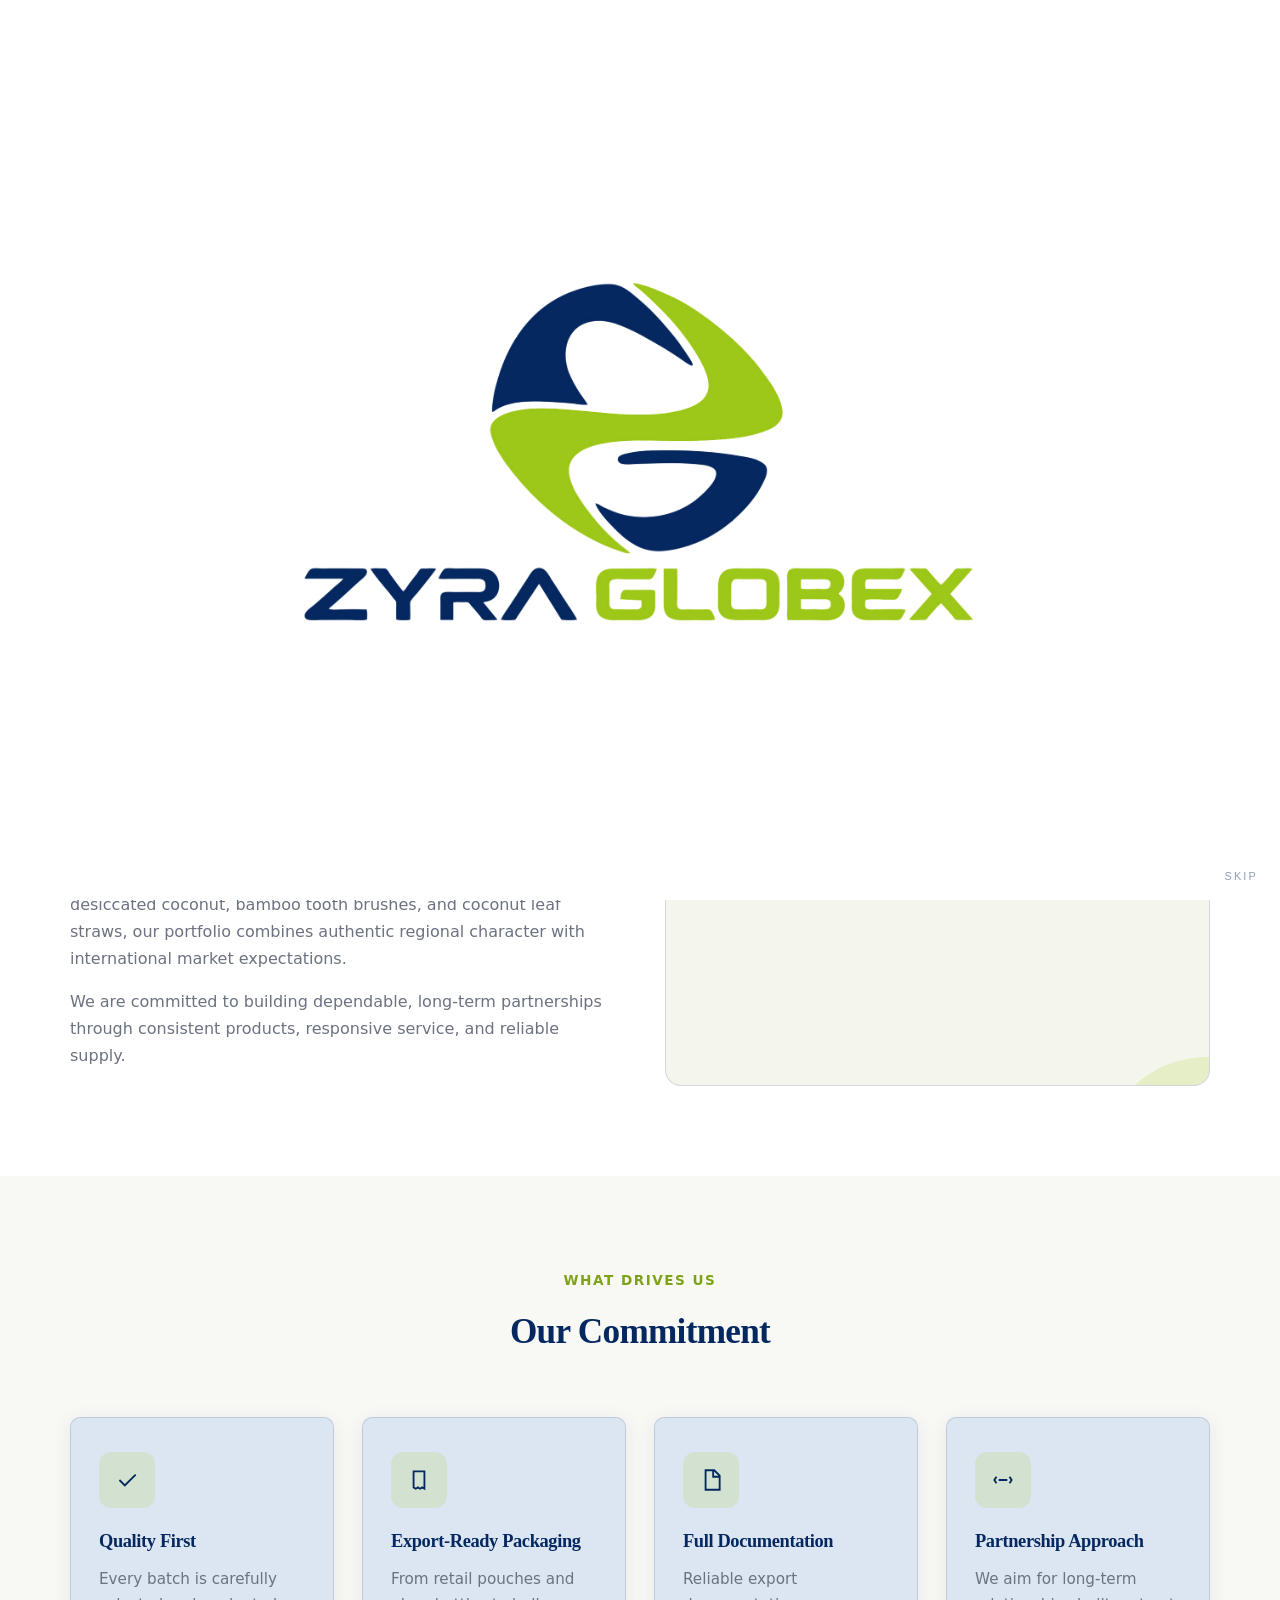
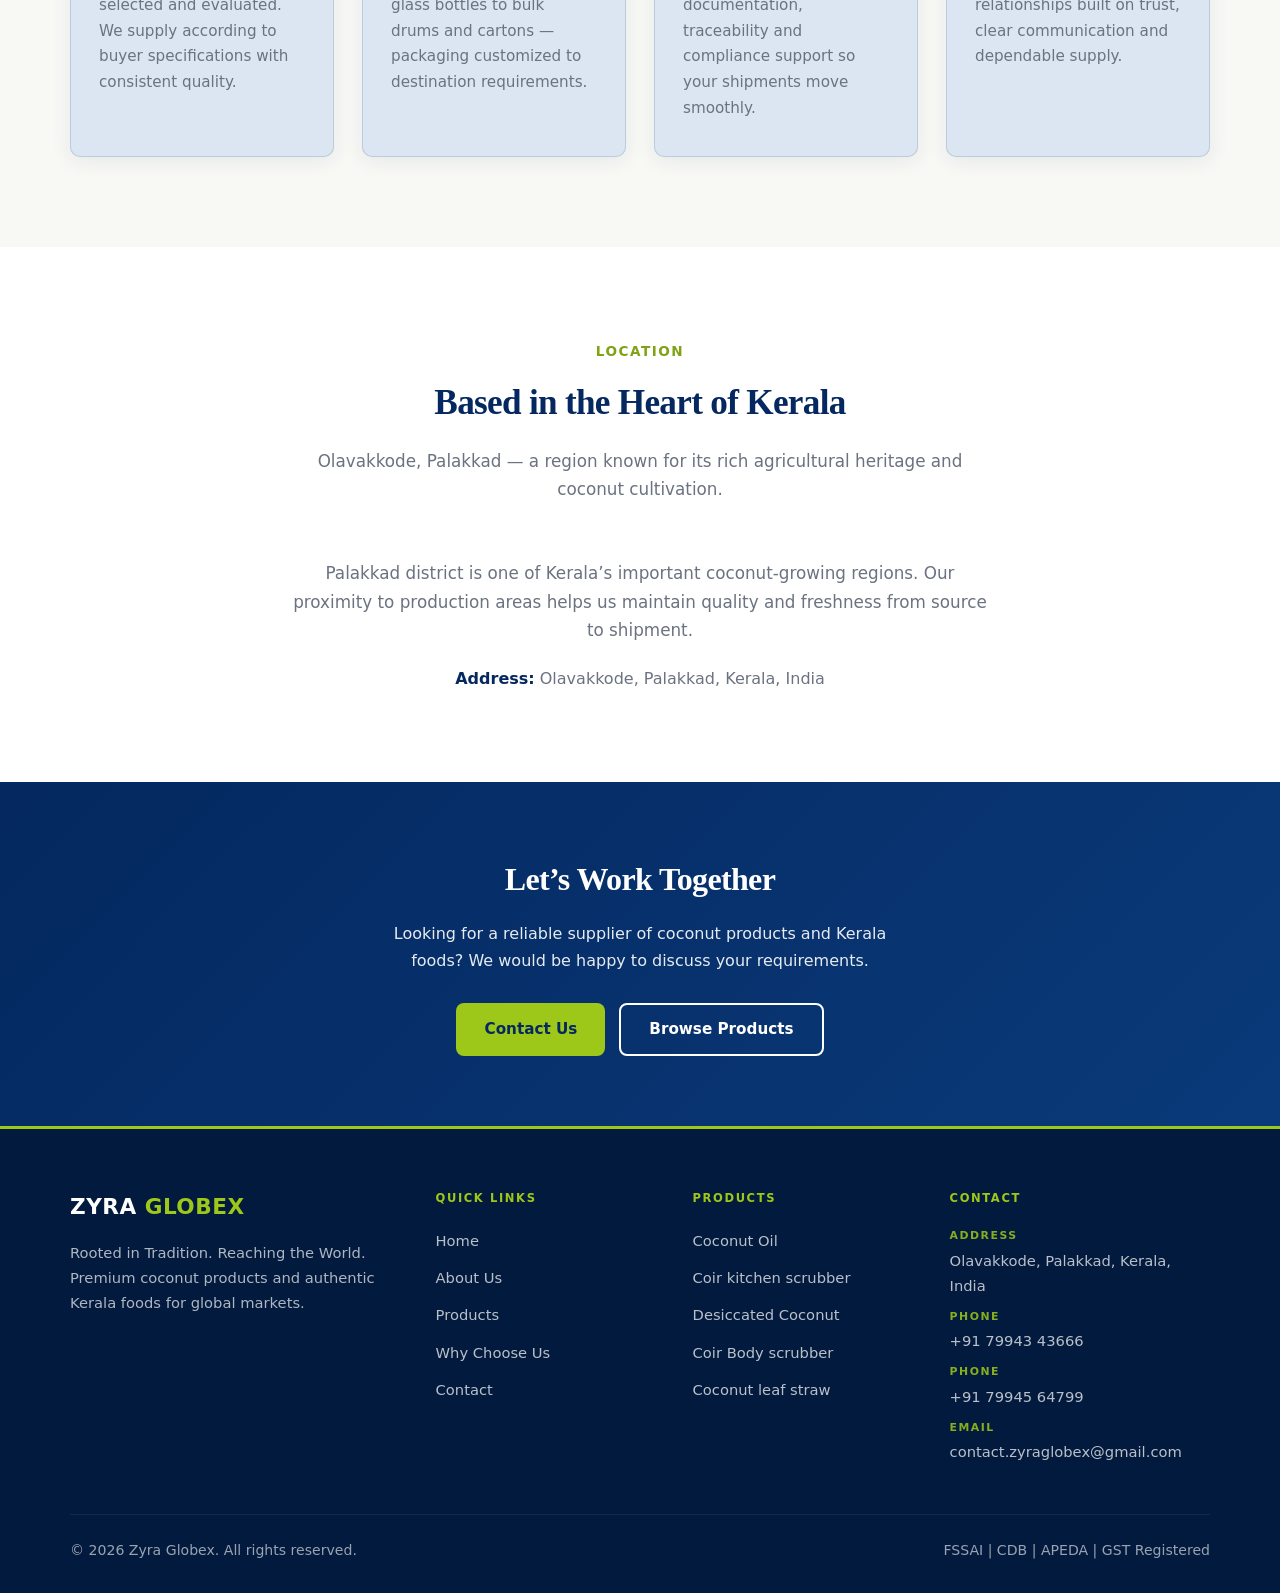
==== about.html @ ba34a72e "Use the logo in Our Story" ====
<!DOCTYPE html>
<html lang="en">
<head>
  <meta charset="UTF-8">
  <meta name="viewport" content="width=device-width, initial-scale=1.0">
  <meta name="description" content="About Zyra Globex - Connecting carefully selected food products from Kerala with discerning buyers worldwide. Based in Palakkad, registered with Coconut Development Board.">
  <title>About Us | Zyra Globex</title>
  <link rel="stylesheet" href="css/style.css">
  <link rel="icon" href="images/logo.png" type="image/png">
<script src="js/open-guard.js"></script>
</head>
<body>
  <div class="opening" id="opening" role="dialog" aria-label="Zyra Globex">
    <div class="opening-bar top"></div>
    <div class="opening-bar bottom"></div>
    <div class="opening-stage">
      <img src="images/logo-full.png" alt="Zyra Globex" class="opening-logo">
    </div>
    <button type="button" class="opening-skip" id="opening-skip">Skip</button>
  </div>


  <header class="header">
    <div class="container header-inner">
      <a href="index.html" class="logo">
        <img src="images/logo.png" alt="Zyra Globex Logo">
      </a>
      <button class="menu-toggle" aria-label="Toggle menu">
        <span></span><span></span><span></span>
      </button>
      <nav class="nav">
        <a href="index.html">Home</a>
        <a href="about.html" class="active">About Us</a>
        <a href="products.html">Products</a>
        <a href="why-us.html">Why Choose Us</a>
        <a href="contact.html">Contact</a>
      </nav>
    </div>
  </header>

  <section class="page-hero">
    <div class="container">
      <h1>About Zyra Globex</h1>
      <p>Rooted in Tradition. Reaching the World.</p>
    </div>
  </section>

  <section class="section">
    <div class="container">
      <div class="about-grid">
        <div class="about-text">
          <h2>Our Story</h2>
          <p>Zyra Globex was established with a clear vision: to connect carefully selected food products from Kerala with discerning buyers and markets worldwide.</p>
          <p>We focus on coconut-based products, traditional sweeteners, tropical ingredients, and authentic regional foods — selected for their quality, consistency, and market suitability.</p>
          <p>Our products are sourced through a trusted network of established production partners and undergo careful selection and quality evaluation before shipment. We place strong emphasis on product specifications, hygienic handling, appropriate packaging, traceability, and reliable export documentation.</p>
          <p>From coconut oil and coir kitchen scrubbers to coir body scrubbers, desiccated coconut, bamboo tooth brushes, and coconut leaf straws, our portfolio combines authentic regional character with international market expectations.</p>
          <p>We are committed to building dependable, long-term partnerships through consistent products, responsive service, and reliable supply.</p>
        </div>
        <div class="about-image">
          <img src="images/logo.png" alt="Zyra Globex">
        </div>
      </div>
    </div>
  </section>

  <section class="section section-alt">
    <div class="container">
      <div class="section-header">
        <span class="eyebrow">What Drives Us</span>
        <h2>Our Commitment</h2>
      </div>
      <div class="features-grid">
        <div class="feature-card">
          <div class="feature-icon mark check"></div>
          <h3>Quality First</h3>
          <p>Every batch is carefully selected and evaluated. We supply according to buyer specifications with consistent quality.</p>
        </div>
        <div class="feature-card">
          <div class="feature-icon mark scroll"></div>
          <h3>Export-Ready Packaging</h3>
          <p>From retail pouches and glass bottles to bulk drums and cartons — packaging customized to destination requirements.</p>
        </div>
        <div class="feature-card">
          <div class="feature-icon mark doc"></div>
          <h3>Full Documentation</h3>
          <p>Reliable export documentation, traceability and compliance support so your shipments move smoothly.</p>
        </div>
        <div class="feature-card">
          <div class="feature-icon mark hands"></div>
          <h3>Partnership Approach</h3>
          <p>We aim for long-term relationships built on trust, clear communication and dependable supply.</p>
        </div>
      </div>
    </div>
  </section>

  <section class="section">
    <div class="container">
      <div class="section-header">
        <span class="eyebrow">Location</span>
        <h2>Based in the Heart of Kerala</h2>
        <p>Olavakkode, Palakkad — a region known for its rich agricultural heritage and coconut cultivation.</p>
      </div>
      <div style="max-width: 700px; margin: 0 auto; text-align: center; color: var(--gray);">
        <p style="font-size: 1.05rem; margin-bottom: 20px;">Palakkad district is one of Kerala’s important coconut-growing regions. Our proximity to production areas helps us maintain quality and freshness from source to shipment.</p>
        <p><strong style="color: var(--navy);">Address:</strong> Olavakkode, Palakkad, Kerala, India</p>
      </div>
    </div>
  </section>

  <section class="cta-banner">
    <div class="container">
      <h2>Let’s Work Together</h2>
      <p>Looking for a reliable supplier of coconut products and Kerala foods? We would be happy to discuss your requirements.</p>
      <div class="cta-buttons">
        <a href="contact.html" class="btn btn-green">Contact Us</a>
        <a href="products.html" class="btn btn-outline" style="border-color: white; color: white;">Browse Products</a>
      </div>
    </div>
  </section>

  <footer class="footer">
    <div class="container">
      <div class="footer-grid">
        <div class="footer-brand">
          <a href="index.html" class="logo-text">ZYRA <span>GLOBEX</span></a>
          <p>Rooted in Tradition. Reaching the World.<br>Premium coconut products and authentic Kerala foods for global markets.</p>
        </div>
        <div>
          <h4>Quick Links</h4>
          <ul>
            <li><a href="index.html">Home</a></li>
            <li><a href="about.html">About Us</a></li>
            <li><a href="products.html">Products</a></li>
            <li><a href="why-us.html">Why Choose Us</a></li>
            <li><a href="contact.html">Contact</a></li>
          </ul>
        </div>
        <div>
          <h4>Products</h4>
          <ul>
            <li><a href="products.html#coconut-oil">Coconut Oil</a></li>
            <li><a href="products.html#coir-kitchen-scrubber">Coir kitchen scrubber</a></li>
            <li><a href="products.html#desiccated-coconut">Desiccated Coconut</a></li>
            <li><a href="products.html#coir-body-scrubber">Coir Body scrubber</a></li>
            <li><a href="products.html#coconut-leaf-straw">Coconut leaf straw</a></li>
          </ul>
        </div>
        <div class="footer-contact">
          <h4>Contact</h4>
          <p><span class="foot-label">Address</span>Olavakkode, Palakkad, Kerala, India</p>
          <p><span class="foot-label">Phone</span><a href="tel:+917994343666">+91 79943 43666</a></p>
          <p><span class="foot-label">Phone</span><a href="tel:+917994564799">+91 79945 64799</a></p>
          <p><span class="foot-label">Email</span><a href="mailto:contact.zyraglobex@gmail.com">contact.zyraglobex@gmail.com</a></p>
        </div>
      </div>
      <div class="footer-bottom">
        <span>© 2026 Zyra Globex. All rights reserved.</span>
        <span>FSSAI | CDB | APEDA | GST Registered</span>
      </div>
    </div>
  </footer>

  <script src="js/main.js"></script>
</body>
</html>
---- css/style.css ----
/* ============================================
   ZYRA GLOBEX - Main Stylesheet (Animated Premium Version)
   Colors: Navy #04285f | Green #9ec819
   ============================================ */

:root {
  --navy: #04285f;
  --navy-dark: #021a3d;
  --navy-light: #0a3a7a;
  --green: #9ec819;
  --green-dark: #7fa314;
  --green-light: #b8e03a;
  --white: #ffffff;
  --off-white: #f8f9f5;
  --light-gray: #f0f2f0;
  --gray: #6b7280;
  --dark-gray: #374151;
  --text: #1f2937;
  --shadow: 0 4px 20px rgba(4, 40, 95, 0.08);
  --shadow-hover: 0 8px 30px rgba(4, 40, 95, 0.15);
  --radius: 10px;
  --transition: all 0.3s ease;
}

* {
  margin: 0;
  padding: 0;
  box-sizing: border-box;
}

html {
  scroll-behavior: smooth;
}

body {
  font-family: 'Segoe UI', system-ui, -apple-system, BlinkMacSystemFont, 'Roboto', sans-serif;
  color: var(--text);
  line-height: 1.7;
  background: var(--white);
  font-size: 16px;
  overflow-x: hidden;
}

img {
  max-width: 100%;
  height: auto;
  display: block;
}

a {
  text-decoration: none;
  color: inherit;
  transition: var(--transition);
}

ul {
  list-style: none;
}

.container {
  width: 100%;
  max-width: 1180px;
  margin: 0 auto;
  padding: 0 20px;
}

/* ========== ANIMATIONS ========== */
@keyframes fadeInUp {
  from {
    opacity: 0;
    transform: translateY(40px);
  }
  to {
    opacity: 1;
    transform: translateY(0);
  }
}

@keyframes fadeIn {
  from { opacity: 0; }
  to { opacity: 1; }
}

@keyframes slideInLeft {
  from {
    opacity: 0;
    transform: translateX(-40px);
  }
  to {
    opacity: 1;
    transform: translateX(0);
  }
}

@keyframes pulse-glow {
  0%, 100% {
    box-shadow: 0 0 0 0 rgba(158, 200, 25, 0.4);
  }
  50% {
    box-shadow: 0 0 0 12px rgba(158, 200, 25, 0);
  }
}

@keyframes float {
  0%, 100% { transform: translateY(0); }
  50% { transform: translateY(-8px); }
}

@keyframes scrollBounce {
  0%, 100% { transform: translateY(0); opacity: 1; }
  50% { transform: translateY(8px); opacity: 0.6; }
}

.animate-fade-up {
  opacity: 0;
  animation: fadeInUp 0.9s ease forwards;
}

.animate-fade-up.delay-1 { animation-delay: 0.15s; }
.animate-fade-up.delay-2 { animation-delay: 0.3s; }
.animate-fade-up.delay-3 { animation-delay: 0.45s; }
.animate-fade-up.delay-4 { animation-delay: 0.6s; }
.animate-fade-up.delay-5 { animation-delay: 0.75s; }

/* ========== HEADER ========== */
.header {
  background: rgba(255, 255, 255, 0.97);
  backdrop-filter: blur(12px);
  box-shadow: 0 2px 20px rgba(4, 40, 95, 0.08);
  position: sticky;
  top: 0;
  z-index: 1000;
  transition: var(--transition);
}

.header-inner {
  display: flex;
  align-items: center;
  justify-content: space-between;
  padding: 12px 0;
  gap: 20px;
}

.logo {
  display: flex;
  align-items: center;
  gap: 10px;
}

.logo img {
  height: 52px;
  width: auto;
}

.logo-text {
  font-size: 1.35rem;
  font-weight: 700;
  color: var(--navy);
  letter-spacing: 0.5px;
}

.logo-text span {
  color: var(--green);
}

.nav {
  display: flex;
  align-items: center;
  gap: 6px;
}

.nav a {
  padding: 8px 16px;
  font-weight: 500;
  font-size: 0.95rem;
  color: var(--navy);
  border-radius: 6px;
  position: relative;
}

.nav a:hover,
.nav a.active {
  color: var(--green-dark);
  background: rgba(158, 200, 25, 0.12);
}

.nav a.active::after {
  content: '';
  position: absolute;
  bottom: 4px;
  left: 16px;
  right: 16px;
  height: 2px;
  background: var(--green);
  border-radius: 2px;
}

.btn {
  display: inline-flex;
  align-items: center;
  justify-content: center;
  gap: 8px;
  padding: 12px 28px;
  font-weight: 600;
  font-size: 0.95rem;
  border-radius: 8px;
  border: none;
  cursor: pointer;
  transition: var(--transition);
}

.btn-primary {
  background: var(--navy);
  color: var(--white);
}

.btn-primary:hover {
  background: var(--navy-dark);
  transform: translateY(-2px);
  box-shadow: var(--shadow-hover);
}

.btn-green {
  background: var(--green);
  color: var(--navy);
}

.btn-green:hover {
  background: var(--green-dark);
  color: var(--white);
  transform: translateY(-2px);
}

.btn-outline {
  background: transparent;
  border: 2px solid var(--navy);
  color: var(--navy);
}

.btn-outline:hover {
  background: var(--navy);
  color: var(--white);
}

.btn-whatsapp {
  background: #25D366;
  color: white;
}

.btn-whatsapp:hover {
  background: #1da851;
  transform: translateY(-2px);
}

.menu-toggle {
  display: none;
  flex-direction: column;
  gap: 5px;
  background: none;
  border: none;
  cursor: pointer;
  padding: 8px;
}

.menu-toggle span {
  display: block;
  width: 24px;
  height: 2.5px;
  background: var(--navy);
  border-radius: 2px;
  transition: var(--transition);
}

/* ========== PREMIUM HERO ========== */
.hero {
  position: relative;
  min-height: 92vh;
  display: flex;
  align-items: center;
  background: linear-gradient(145deg, #021a3d 0%, #04285f 40%, #0a3a7a 100%);
  color: var(--white);
  overflow: hidden;
}

/* Decorative background elements */
.hero::before {
  content: '';
  position: absolute;
  top: -20%;
  right: -10%;
  width: 700px;
  height: 700px;
  background: radial-gradient(circle, rgba(158, 200, 25, 0.18) 0%, transparent 65%);
  border-radius: 50%;
  animation: float 8s ease-in-out infinite;
}

.hero::after {
  content: '';
  position: absolute;
  bottom: -15%;
  left: -10%;
  width: 500px;
  height: 500px;
  background: radial-gradient(circle, rgba(158, 200, 25, 0.1) 0%, transparent 70%);
  border-radius: 50%;
  animation: float 10s ease-in-out infinite reverse;
}

.hero-content {
  position: relative;
  z-index: 2;
  max-width: 720px;
  padding: 40px 0 100px;
}

.hero-badge {
  display: inline-flex;
  align-items: center;
  gap: 8px;
  background: rgba(158, 200, 25, 0.15);
  border: 1px solid rgba(158, 200, 25, 0.35);
  color: var(--green-light);
  padding: 8px 18px;
  border-radius: 50px;
  font-size: 0.85rem;
  font-weight: 600;
  letter-spacing: 1px;
  text-transform: uppercase;
  margin-bottom: 24px;
}

.hero h1 {
  font-size: clamp(2.4rem, 5.5vw, 3.6rem);
  font-weight: 700;
  line-height: 1.15;
  margin-bottom: 20px;
  letter-spacing: -0.8px;
}

.hero h1 span {
  color: var(--green);
}

.hero .tagline {
  font-size: 1.15rem;
  opacity: 0.9;
  margin-bottom: 12px;
  font-weight: 500;
  color: rgba(255,255,255,0.9);
  letter-spacing: 0.3px;
}

.hero p {
  font-size: 1.1rem;
  opacity: 0.85;
  margin-bottom: 36px;
  max-width: 540px;
  line-height: 1.7;
}

.hero-buttons {
  display: flex;
  flex-wrap: wrap;
  gap: 14px;
  margin-bottom: 50px;
}

/* Floating trust badges at bottom of hero */
.hero-trust {
  display: flex;
  flex-wrap: wrap;
  gap: 28px;
  padding-top: 30px;
  border-top: 1px solid rgba(255,255,255,0.12);
}

.trust-item {
  display: flex;
  align-items: center;
  gap: 10px;
  font-size: 0.88rem;
  font-weight: 500;
  color: rgba(255,255,255,0.9);
}

.trust-item .icon {
  width: 36px;
  height: 36px;
  background: rgba(158, 200, 25, 0.15);
  border: 1px solid rgba(158, 200, 25, 0.3);
  border-radius: 50%;
  display: flex;
  align-items: center;
  justify-content: center;
  font-size: 1rem;
}

/* Scroll indicator */
.scroll-indicator {
  position: absolute;
  bottom: 30px;
  left: 50%;
  transform: translateX(-50%);
  z-index: 3;
  display: flex;
  flex-direction: column;
  align-items: center;
  gap: 6px;
  color: rgba(255,255,255,0.7);
  font-size: 0.75rem;
  letter-spacing: 2px;
  text-transform: uppercase;
  animation: scrollBounce 2s ease-in-out infinite;
}

.scroll-indicator span {
  font-size: 1.2rem;
}

/* Floating WhatsApp button */
.floating-whatsapp {
  position: fixed;
  bottom: 28px;
  right: 28px;
  z-index: 999;
  width: 58px;
  height: 58px;
  background: #25D366;
  border-radius: 50%;
  display: flex;
  align-items: center;
  justify-content: center;
  color: white;
  font-size: 1.8rem;
  box-shadow: 0 6px 25px rgba(37, 211, 102, 0.4);
  transition: var(--transition);
  animation: pulse-glow 2.5s infinite;
}

.floating-whatsapp:hover {
  transform: scale(1.1);
  box-shadow: 0 8px 30px rgba(37, 211, 102, 0.55);
}

/* ========== SECTIONS ========== */
.section {
  padding: 90px 0;
}

.section-alt {
  background: var(--off-white);
}

.section-header {
  text-align: center;
  max-width: 680px;
  margin: 0 auto 55px;
}

.section-header .eyebrow {
  display: inline-block;
  font-size: 0.85rem;
  font-weight: 600;
  color: var(--green-dark);
  text-transform: uppercase;
  letter-spacing: 1.5px;
  margin-bottom: 10px;
}

.section-header h2 {
  font-size: 2.2rem;
  color: var(--navy);
  margin-bottom: 14px;
  font-weight: 700;
}

.section-header p {
  color: var(--gray);
  font-size: 1.05rem;
}

/* ========== FEATURE CARDS ========== */
.features-grid {
  display: grid;
  grid-template-columns: repeat(auto-fit, minmax(260px, 1fr));
  gap: 28px;
}

.feature-card {
  background: #dce6f2;
  padding: 34px 28px;
  border-radius: var(--radius);
  box-shadow: var(--shadow);
  transition: var(--transition);
  border: 1px solid rgba(4, 40, 95, 0.14);
}

.feature-card:hover {
  transform: translateY(-8px);
  box-shadow: var(--shadow-hover);
}

.feature-icon {
  width: 56px;
  height: 56px;
  background: rgba(158, 200, 25, 0.15);
  border-radius: 12px;
  display: flex;
  align-items: center;
  justify-content: center;
  font-size: 1.6rem;
  margin-bottom: 18px;
  color: var(--navy);
}

.feature-card h3 {
  font-size: 1.15rem;
  color: var(--navy);
  margin-bottom: 10px;
}

.feature-card p {
  color: var(--gray);
  font-size: 0.95rem;
}

/* ========== PRODUCT CARDS ========== */
.products-grid {
  display: grid;
  grid-template-columns: repeat(auto-fill, minmax(300px, 1fr));
  gap: 28px;
}

.product-card {
  background: #dce6f2;
  border-radius: var(--radius);
  overflow: hidden;
  box-shadow: var(--shadow);
  transition: var(--transition);
  border: 1px solid rgba(4, 40, 95, 0.14);
  display: flex;
  flex-direction: column;
}

.product-card:hover {
  transform: translateY(-8px);
  box-shadow: var(--shadow-hover);
}

.product-image {
  height: 180px;
  background: linear-gradient(145deg, #e8f0d8, #d4e6b0);
  display: flex;
  align-items: center;
  justify-content: center;
  font-size: 3.5rem;
  color: var(--navy);
  position: relative;
}

.product-image.oil { background: linear-gradient(145deg, #fff8e7, #f5e6c8); }
.product-image.tender { background: linear-gradient(145deg, #e8f5e9, #c8e6c9); }
.product-image.jaggery { background: linear-gradient(145deg, #efebe9, #d7ccc8); }
.product-image.syrup { background: linear-gradient(145deg, #fff3e0, #ffe0b2); }
.product-image.sugar { background: linear-gradient(145deg, #fafafa, #eeeeee); }
.product-image.chips { background: linear-gradient(145deg, #fffde7, #fff9c4); }
.product-image.desiccated { background: linear-gradient(145deg, #f5f5f5, #e0e0e0); }
.product-image.tamarind { background: linear-gradient(145deg, #efebe9, #d7ccc8); }
.product-image.snacks { background: linear-gradient(145deg, #fff8e1, #ffecb3); }

.product-body {
  padding: 24px;
  flex: 1;
  display: flex;
  flex-direction: column;
}

.product-body h3 {
  font-size: 1.2rem;
  color: var(--navy);
  margin-bottom: 10px;
}

.product-body p {
  color: var(--gray);
  font-size: 0.92rem;
  margin-bottom: 16px;
  flex: 1;
}

.product-tags {
  display: flex;
  flex-wrap: wrap;
  gap: 6px;
  margin-bottom: 16px;
}

.tag {
  font-size: 0.75rem;
  padding: 4px 10px;
  background: rgba(158, 200, 25, 0.15);
  color: var(--navy);
  border-radius: 20px;
  font-weight: 500;
}

/* ========== ABOUT ========== */
.about-grid {
  display: grid;
  grid-template-columns: 1fr 1fr;
  gap: 50px;
  align-items: center;
}

.about-text h2 {
  font-size: 2rem;
  color: var(--navy);
  margin-bottom: 20px;
}

.about-text p {
  color: var(--gray);
  margin-bottom: 16px;
}

.about-highlights {
  margin-top: 28px;
}

.about-highlights li {
  display: flex;
  align-items: flex-start;
  gap: 12px;
  margin-bottom: 12px;
  color: var(--dark-gray);
}

.about-highlights li::before {
  content: '✓';
  color: var(--green);
  font-weight: 700;
  font-size: 1.1rem;
  flex-shrink: 0;
}

.about-image {
  background: linear-gradient(145deg, var(--navy), var(--navy-light));
  border-radius: var(--radius);
  height: 380px;
  display: flex;
  align-items: center;
  justify-content: center;
  color: white;
  font-size: 5rem;
  position: relative;
  overflow: hidden;
}

.about-image::after {
  content: '';
  position: absolute;
  bottom: -30%;
  right: -20%;
  width: 300px;
  height: 300px;
  background: rgba(158, 200, 25, 0.2);
  border-radius: 50%;
}

/* ========== CERTIFICATIONS ========== */
.certs-grid {
  display: grid;
  grid-template-columns: repeat(auto-fit, minmax(220px, 1fr));
  gap: 24px;
}

.cert-card {
  background: #dce6f2;
  border: 1px solid rgba(4, 40, 95, 0.14);
  border-radius: var(--radius);
  padding: 28px 24px;
  text-align: center;
  transition: var(--transition);
}

.cert-card:hover {
  border-color: var(--green);
  box-shadow: var(--shadow);
  transform: translateY(-4px);
}

.cert-icon {
  font-size: 2.4rem;
  margin-bottom: 14px;
}

.cert-card h3 {
  font-size: 1.05rem;
  color: var(--navy);
  margin-bottom: 6px;
}

.cert-card p {
  font-size: 0.88rem;
  color: var(--gray);
}

/* ========== WHY US ========== */
.why-grid {
  display: grid;
  grid-template-columns: repeat(auto-fit, minmax(280px, 1fr));
  gap: 30px;
}

.why-item {
  display: flex;
  gap: 18px;
  align-items: flex-start;
}

.why-number {
  width: 48px;
  height: 48px;
  background: var(--navy);
  color: var(--green);
  border-radius: 12px;
  display: flex;
  align-items: center;
  justify-content: center;
  font-weight: 700;
  font-size: 1.2rem;
  flex-shrink: 0;
}

.why-item h3 {
  color: var(--navy);
  margin-bottom: 6px;
  font-size: 1.1rem;
}

.why-item p {
  color: var(--gray);
  font-size: 0.95rem;
}

/* ========== CONTACT ========== */
.contact-grid {
  display: grid;
  grid-template-columns: 1fr 1.2fr;
  gap: 50px;
}

.contact-info h2 {
  font-size: 1.9rem;
  color: var(--navy);
  margin-bottom: 16px;
}

.contact-info > p {
  color: var(--gray);
  margin-bottom: 28px;
}

.contact-details {
  margin-bottom: 30px;
}

.contact-item {
  display: flex;
  gap: 14px;
  margin-bottom: 18px;
  align-items: flex-start;
}

.contact-item .icon {
  width: 42px;
  height: 42px;
  background: rgba(158, 200, 25, 0.15);
  border-radius: 10px;
  display: flex;
  align-items: center;
  justify-content: center;
  font-size: 1.2rem;
  flex-shrink: 0;
  color: var(--navy);
}

.contact-item strong {
  display: block;
  color: var(--navy);
  font-size: 0.9rem;
  margin-bottom: 2px;
}

.contact-item span,
.contact-item a {
  color: var(--gray);
  font-size: 0.95rem;
}

.contact-item a:hover {
  color: var(--green-dark);
}

.markets {
  margin-top: 24px;
}

.markets h4 {
  color: var(--navy);
  margin-bottom: 10px;
  font-size: 0.95rem;
}

.markets p {
  color: var(--gray);
  font-size: 0.9rem;
  line-height: 1.6;
}

.contact-form {
  background: #dce6f2;
  padding: 36px;
  border-radius: var(--radius);
  box-shadow: var(--shadow);
  border: 1px solid rgba(4, 40, 95, 0.14);
}

.contact-form h3 {
  color: var(--navy);
  margin-bottom: 24px;
  font-size: 1.3rem;
}

.form-group {
  margin-bottom: 18px;
}

.form-group label {
  display: block;
  font-size: 0.9rem;
  font-weight: 500;
  color: var(--navy);
  margin-bottom: 6px;
}

.form-group input,
.form-group select,
.form-group textarea {
  width: 100%;
  padding: 12px 14px;
  border: 1px solid #d1d5db;
  border-radius: 8px;
  font-size: 0.95rem;
  font-family: inherit;
  transition: var(--transition);
  background: var(--white);
}

.form-group input:focus,
.form-group select:focus,
.form-group textarea:focus {
  outline: none;
  border-color: var(--green);
  box-shadow: 0 0 0 3px rgba(158, 200, 25, 0.2);
}

.form-group textarea {
  resize: vertical;
  min-height: 120px;
}

.form-row {
  display: grid;
  grid-template-columns: 1fr 1fr;
  gap: 16px;
}

/* ========== FOOTER ========== */
.footer {
  background: var(--navy-dark);
  color: rgba(255, 255, 255, 0.85);
  padding: 60px 0 30px;
}

.footer-grid {
  display: grid;
  grid-template-columns: 1.5fr 1fr 1fr 1.2fr;
  gap: 40px;
  margin-bottom: 40px;
}

.footer-brand .logo-text {
  color: white;
  margin-bottom: 14px;
  display: block;
}

.footer-brand p {
  font-size: 0.92rem;
  line-height: 1.7;
  opacity: 0.8;
  margin-bottom: 16px;
}

.footer h4 {
  color: var(--green);
  font-size: 1rem;
  margin-bottom: 18px;
  font-weight: 600;
}

.footer ul li {
  margin-bottom: 10px;
}

.footer ul a {
  font-size: 0.92rem;
  opacity: 0.85;
}

.footer ul a:hover {
  opacity: 1;
  color: var(--green);
}

.footer-contact p {
  font-size: 0.92rem;
  margin-bottom: 10px;
  opacity: 0.85;
}

.footer-bottom {
  border-top: 1px solid rgba(255, 255, 255, 0.1);
  padding-top: 24px;
  display: flex;
  justify-content: space-between;
  align-items: center;
  flex-wrap: wrap;
  gap: 12px;
  font-size: 0.88rem;
  opacity: 0.7;
}

/* ========== PAGE HERO (inner pages) ========== */
.page-hero {
  background: linear-gradient(135deg, var(--navy) 0%, var(--navy-light) 100%);
  color: white;
  padding: 80px 0 70px;
  text-align: center;
}

.page-hero h1 {
  font-size: 2.5rem;
  margin-bottom: 12px;
}

.page-hero p {
  opacity: 0.9;
  font-size: 1.1rem;
  max-width: 560px;
  margin: 0 auto;
}

/* ========== PRODUCT DETAIL SECTIONS ========== */
.product-detail {
  padding: 50px 0;
  border-bottom: 1px solid var(--light-gray);
}

.product-detail:last-child {
  border-bottom: none;
}

.product-detail-grid {
  display: grid;
  grid-template-columns: 280px 1fr;
  gap: 40px;
  align-items: start;
}

.product-detail-image {
  height: 220px;
  border-radius: var(--radius);
  display: flex;
  align-items: center;
  justify-content: center;
  font-size: 4rem;
}

.product-detail-content h2 {
  font-size: 1.6rem;
  color: var(--navy);
  margin-bottom: 12px;
}

.product-detail-content .desc {
  color: var(--gray);
  margin-bottom: 20px;
}

.detail-lists {
  display: grid;
  grid-template-columns: 1fr 1fr;
  gap: 24px;
}

.detail-list h4 {
  color: var(--navy);
  font-size: 0.95rem;
  margin-bottom: 10px;
  display: flex;
  align-items: center;
  gap: 6px;
}

.detail-list ul li {
  position: relative;
  padding-left: 16px;
  margin-bottom: 6px;
  color: var(--dark-gray);
  font-size: 0.92rem;
}

.detail-list ul li::before {
  content: '•';
  position: absolute;
  left: 0;
  color: var(--green);
  font-weight: 700;
}

/* ========== CTA BANNER ========== */
.cta-banner {
  background: linear-gradient(135deg, var(--navy) 0%, #0a3a7a 100%);
  color: white;
  padding: 70px 0;
  text-align: center;
}

.cta-banner h2 {
  font-size: 2rem;
  margin-bottom: 14px;
}

.cta-banner p {
  opacity: 0.9;
  margin-bottom: 28px;
  max-width: 520px;
  margin-left: auto;
  margin-right: auto;
}

.cta-buttons {
  display: flex;
  justify-content: center;
  flex-wrap: wrap;
  gap: 14px;
}

/* ========== RESPONSIVE ========== */
@media (max-width: 960px) {
  .about-grid,
  .contact-grid,
  .product-detail-grid {
    grid-template-columns: 1fr;
  }

  .footer-grid {
    grid-template-columns: 1fr 1fr;
  }

  .detail-lists {
    grid-template-columns: 1fr;
  }

  .hero h1 {
    font-size: 2.4rem;
  }
}

@media (max-width: 768px) {
  .menu-toggle {
    display: flex;
  }

  .nav {
    display: none;
    position: absolute;
    top: 100%;
    left: 0;
    right: 0;
    background: white;
    flex-direction: column;
    padding: 16px;
    box-shadow: 0 10px 30px rgba(0,0,0,0.1);
    gap: 4px;
  }

  .nav.open {
    display: flex;
  }

  .nav a {
    width: 100%;
    padding: 12px 16px;
  }

  .hero {
    min-height: auto;
    padding: 60px 0 80px;
  }

  .hero-content {
    padding-bottom: 40px;
  }

  .hero h1 {
    font-size: 2rem;
  }

  .hero-trust {
    gap: 18px;
  }

  .section {
    padding: 60px 0;
  }

  .section-header h2 {
    font-size: 1.7rem;
  }

  .form-row {
    grid-template-columns: 1fr;
  }

  .footer-grid {
    grid-template-columns: 1fr;
    gap: 30px;
  }

  .page-hero h1 {
    font-size: 1.9rem;
  }

  .floating-whatsapp {
    bottom: 20px;
    right: 20px;
    width: 52px;
    height: 52px;
  }
}

@media (max-width: 480px) {
  .hero-buttons {
    flex-direction: column;
  }

  .btn {
    width: 100%;
  }

  .hero-trust {
    flex-direction: column;
    gap: 14px;
  }
}

.product-detail { scroll-margin-top: 88px; }
.product-detail-image.oil { background: linear-gradient(145deg, #fff8e7, #f5e6c8); }
.product-detail-image.tender { background: linear-gradient(145deg, #e8f5e9, #c8e6c9); }
.product-detail-image.jaggery { background: linear-gradient(145deg, #efebe9, #d7ccc8); }
.product-detail-image.syrup { background: linear-gradient(145deg, #fff3e0, #ffe0b2); }
.product-detail-image.sugar { background: linear-gradient(145deg, #fafafa, #eeeeee); }
.product-detail-image.chips { background: linear-gradient(145deg, #fffde7, #fff9c4); }
.product-detail-image.desiccated { background: linear-gradient(145deg, #f5f5f5, #e0e0e0); }
.product-detail-image.tamarind { background: linear-gradient(145deg, #efebe9, #d7ccc8); }
.product-detail-image.snacks { background: linear-gradient(145deg, #fff8e1, #ffecb3); }
.form-note { font-size: 0.9rem; margin-top: 12px; text-align: center; color: var(--navy); font-weight: 600; }
.menu-toggle.open span:nth-child(1) { transform: rotate(45deg) translate(5px, 5px); }
.menu-toggle.open span:nth-child(2) { opacity: 0; }
.menu-toggle.open span:nth-child(3) { transform: rotate(-45deg) translate(5px, -5px); }

.product-image img,
.product-detail-image img {
  width: 100%;
  height: 100%;
  object-fit: cover;
  display: block;
}
.product-image { height: 220px; overflow: hidden; background: #efe8dc; display: block; }
.product-detail-image { height: 240px; overflow: hidden; background: #d7e1ee; padding: 10px; display: block; border-radius: 16px; border: 1px solid rgba(4, 40, 95, 0.16); box-shadow: 0 10px 28px rgba(4, 40, 95, 0.08); }
.product-detail-image img { border-radius: 10px; }
.snack-photos { display: grid; grid-template-columns: repeat(3, 1fr); gap: 12px; margin: 4px 0 18px; }
.snack-photos figure { margin: 0; }
.snack-photos img { width: 100%; height: 140px; object-fit: cover; border-radius: 12px; display: block; background: #d7e1ee; border: 1px solid rgba(4, 40, 95, 0.12); padding: 6px; box-sizing: border-box; }
.snack-photos figcaption { margin-top: 6px; font-size: 0.78rem; font-weight: 600; color: var(--navy); }
html.skip-open .opening { display: none; }
body.opening-lock { overflow: hidden; }
.opening { position: fixed; inset: 0; z-index: 10000; background: #ffffff; display: grid; place-items: center; overflow: hidden; }
.opening.is-out { animation: openingFade 0.7s ease forwards; }
.opening-bar { position: absolute; left: 0; right: 0; height: 12vh; background: #ffffff; z-index: 2; }
.opening-bar.top { top: 0; }
.opening-bar.bottom { bottom: 0; }
.opening-stage { position: relative; z-index: 1; text-align: center; width: min(680px, 90vw); }
.opening-logo { width: 100%; height: auto; opacity: 0; transform: scale(0.92); filter: blur(8px); animation: logoIn 1.45s cubic-bezier(0.16, 0.84, 0.28, 1) 0.15s forwards; }
.opening-line { height: 1px; width: 0; margin: 22px auto 14px; background: linear-gradient(90deg, transparent, #b6d64a, transparent); animation: lineDraw 0.9s ease 2.45s forwards; }
.opening-tag { margin: 0; opacity: 0; color: rgba(255,255,255,0.82); letter-spacing: 0.42em; text-transform: uppercase; font-size: 0.72rem; font-weight: 500; animation: tagIn 1s ease 2.85s forwards; }
.opening-skip { position: absolute; right: 22px; bottom: 18px; z-index: 3; background: transparent; border: 0; color: rgba(4, 40, 95, 0.45); letter-spacing: 0.2em; text-transform: uppercase; font-size: 0.68rem; cursor: pointer; }
.opening::after { content: none; }
@keyframes logoIn { 0% { opacity: 0; transform: scale(0.9); filter: blur(10px); } 60% { opacity: 1; filter: blur(0); } 100% { opacity: 1; transform: scale(1); filter: blur(0); } }
@keyframes lineDraw { to { width: min(260px, 46vw); } }
@keyframes tagIn { to { opacity: 1; } }
@keyframes sweep { to { transform: translateX(120%); } }
@keyframes openingFade { to { opacity: 0; visibility: hidden; } }
@media (max-width: 640px) {
  .snack-photos { grid-template-columns: 1fr; }
  .snack-photos img { height: 180px; }
  .opening-tag { letter-spacing: 0.22em; font-size: 0.62rem; }
}

.hp-field{position:absolute;left:-10000px;width:1px;height:1px;overflow:hidden;}

/* Quiet, physical motion. Logo colours stay navy and lime. */
.hero {
  position: sticky;
  top: 0;
  z-index: 1;
  height: 100svh;
  min-height: 100svh;
  background: #04285f;
}

.hero::before,
.hero::after {
  display: none;
}

.header.is-scrolled {
  box-shadow: 0 1px 0 rgba(4, 40, 95, 0.14);
}

.product-card:hover {
  transform: none;
}

.product-image img,
.product-detail-image img {
  transition: transform 0.8s ease;
}

.product-card:hover .product-image img,
.product-detail:hover .product-detail-image img {
  transform: scale(1.04);
}

.section,
.section-alt,
.chapters,
.chapter,
.cta-banner,
.footer,
.page-hero {
  position: relative;
  z-index: 2;
}

.section {
  background: #fff;
}

.section-alt {
  background: var(--off-white);
}

.chapter {
  display: grid;
  grid-template-columns: 1.15fr 0.85fr;
  min-height: 88vh;
  background: #fff;
  border-top: 1px solid rgba(4, 40, 95, 0.08);
}

.chapter:nth-child(even) .chapter-photo {
  order: 2;
}

.chapter-photo {
  display: block;
  overflow: hidden;
  min-height: 420px;
  background: #efe8dc;
}

.chapter-photo img {
  width: 100%;
  height: 128%;
  object-fit: cover;
  transform: scale(1.08);
}

.chapter-copy {
  display: flex;
  flex-direction: column;
  justify-content: center;
  padding: 64px 56px;
  max-width: 560px;
}

.chapter-index {
  color: var(--green-dark);
  font-size: 0.78rem;
  font-weight: 600;
  letter-spacing: 0.22em;
  margin-bottom: 16px;
}

.chapter-copy h2 {
  color: var(--navy);
  font-size: clamp(2rem, 3vw, 2.8rem);
  line-height: 1.1;
  letter-spacing: -0.03em;
  margin-bottom: 16px;
}

.chapter-copy p {
  color: var(--gray);
  margin-bottom: 18px;
}

.chapter-link {
  margin-top: 22px;
  color: var(--navy);
  font-weight: 600;
  letter-spacing: 0.04em;
  border-bottom: 1px solid var(--green);
  width: fit-content;
  padding-bottom: 2px;
}

.chapter-link:hover {
  color: var(--green-dark);
}

.reveal {
  opacity: 0;
  transform: translateY(24px);
  transition: opacity 0.7s ease, transform 0.7s ease;
}

.reveal.in {
  opacity: 1;
  transform: none;
}

@media (max-width: 860px) {
  .chapter,
  .chapter:nth-child(even) {
    grid-template-columns: 1fr;
  }

  .chapter:nth-child(even) .chapter-photo {
    order: 0;
  }

  .chapter-photo {
    min-height: 280px;
    height: 52vw;
  }

  .chapter-copy {
    padding: 36px 22px 48px;
  }
}

@media (prefers-reduced-motion: reduce) {
  .reveal {
    opacity: 1;
    transform: none;
  }

  .scroll-progress,
  .hero-content,
  .chapter-photo img {
    animation: none;
  }
}

.scroll-progress {
  position: fixed;
  top: 0;
  left: 0;
  z-index: 3000;
  width: 100%;
  height: 3px;
  background: #9ec819;
  transform: scaleX(0);
  transform-origin: left center;
  pointer-events: none;
}

@supports (animation-timeline: scroll()) {
  .scroll-progress {
    animation: scrollFill linear both;
    animation-timeline: scroll(root block);
  }

  .hero-content {
    animation: heroLift linear both;
    animation-timeline: scroll(root block);
    animation-range: 0 68vh;
  }

  .chapter-photo img {
    animation: chapterDrift linear both;
    animation-timeline: view();
    animation-range: entry 0% cover 45%;
  }
}

@keyframes scrollFill {
  to { transform: scaleX(1); }
}

@keyframes heroLift {
  to {
    opacity: 0;
    transform: translate3d(0, -80px, 0);
  }
}

@keyframes chapterDrift {
  from { transform: translate3d(0, 48px, 0) scale(1.16); }
  to { transform: translate3d(0, -24px, 0) scale(1); }
}




.menu-toggle.open span:nth-child(1) {
  transform: rotate(45deg) translate(5px, 5px);
}

.menu-toggle.open span:nth-child(2) {
  opacity: 0;
}

.menu-toggle.open span:nth-child(3) {
  transform: rotate(-45deg) translate(5px, -5px);
}

.form-note {
  font-size: 0.82rem;
  color: var(--gray);
  margin-top: 12px;
  text-align: center;
}

.form-note.ok {
  color: var(--navy);
  font-weight: 600;
}

.form-note.err {
  color: #9a3412;
}

h1, h2, h3 { font-family: Palatino, "Palatino Linotype", "Iowan Old Style", Georgia, serif; letter-spacing: -0.02em; }
.why-item { background: #dce6f2; border: 1px solid rgba(4, 40, 95, 0.14); border-radius: 16px; padding: 22px; }
.about-image { background: #f4f6ee; border-radius: 16px; border: 1px solid rgba(4, 40, 95, 0.14); min-height: 420px; height: 100%; display: flex; align-items: center; justify-content: center; position: relative; overflow: hidden; }
.about-image::after { content: ""; position: absolute; width: 220px; height: 220px; border-radius: 50%; background: rgba(158, 200, 25, 0.18); animation: aboutGlow 4.8s ease-in-out infinite; }
.about-image img { position: relative; z-index: 1; width: min(72%, 280px); height: auto; animation: aboutLogo 4.8s ease-in-out infinite; }
@keyframes aboutLogo {
  0%, 100% { transform: translateY(0) scale(1); }
  50% { transform: translateY(-12px) scale(1.04); }
}
@keyframes aboutGlow {
  0%, 100% { transform: scale(0.86); opacity: 0.55; }
  50% { transform: scale(1.08); opacity: 1; }
}
@media (prefers-reduced-motion: reduce) {
  .about-image img, .about-image::after { animation: none; }
}
.hero-dots { position: absolute; right: 28px; bottom: 28px; z-index: 3; display: flex; gap: 8px; }
.hero-dots button { width: 8px; height: 8px; padding: 0; border: 0; border-radius: 99px; background: rgba(255,255,255,.45); cursor: pointer; }
.hero-dots button.is-on { width: 22px; background: #9ec819; }
.desk { position: relative; z-index: 2; display: grid; grid-template-columns: repeat(3, 1fr); background: #04285f; color: #fff; }
.desk div { padding: 22px 28px; border-right: 1px solid rgba(255,255,255,.12); }
.desk div:last-child { border-right: 0; }
.desk strong { display: block; color: #9ec819; font-size: .72rem; letter-spacing: .16em; text-transform: uppercase; font-weight: 700; margin-bottom: 4px; }
.desk span { font-size: 1.02rem; }
.feature-icon.mark, .cert-icon.mark, .trust-item .icon.mark { font-size: 0; background-repeat: no-repeat; background-position: center; background-size: 26px; }
.mark.doc { background-image: url("data:image/svg+xml,%3Csvg xmlns='http://www.w3.org/2000/svg' fill='none' stroke='%2304285f' stroke-width='1.7' viewBox='0 0 24 24'%3E%3Cpath d='M7 3h8l5 5v13H7zM14 3v6h6'/%3E%3C/svg%3E"); }
.mark.leaf { background-image: url("data:image/svg+xml,%3Csvg xmlns='http://www.w3.org/2000/svg' fill='none' stroke='%2304285f' stroke-width='1.7' viewBox='0 0 24 24'%3E%3Cpath d='M5 19c8 0 14-8 14-14-6 0-14 6-14 14zM9 15c2-2 5-4 8-5'/%3E%3C/svg%3E"); }
.mark.globe { background-image: url("data:image/svg+xml,%3Csvg xmlns='http://www.w3.org/2000/svg' fill='none' stroke='%2304285f' stroke-width='1.7' viewBox='0 0 24 24'%3E%3Ccircle cx='12' cy='12' r='9'/%3E%3Cpath d='M3 12h18M12 3c2.4 2.8 2.4 15.2 0 18M12 3c-2.4 2.8-2.4 15.2 0 18'/%3E%3C/svg%3E"); }
.mark.check { background-image: url("data:image/svg+xml,%3Csvg xmlns='http://www.w3.org/2000/svg' fill='none' stroke='%2304285f' stroke-width='1.7' viewBox='0 0 24 24'%3E%3Cpath d='M5 12l5 5L20 7'/%3E%3C/svg%3E"); }
.mark.scroll { background-image: url("data:image/svg+xml,%3Csvg xmlns='http://www.w3.org/2000/svg' fill='none' stroke='%2304285f' stroke-width='1.7' viewBox='0 0 24 24'%3E%3Cpath d='M7 4h10v16l-2-1.2L13 20l-2-1.2L9 20l-2-1.2V4z'/%3E%3C/svg%3E"); }
.mark.hands { background-image: url("data:image/svg+xml,%3Csvg xmlns='http://www.w3.org/2000/svg' fill='none' stroke='%2304285f' stroke-width='1.7' viewBox='0 0 24 24'%3E%3Cpath d='M8 12h8M6 9l-2 3 2 3M18 9l2 3-2 3'/%3E%3C/svg%3E"); }
@media (max-width: 760px) {
  .desk { grid-template-columns: 1fr; }
  .desk div { border-right: 0; border-bottom: 1px solid rgba(255,255,255,.12); }
  .hero-dots { right: 16px; bottom: 16px; }
}
.ask { display: inline-block; margin: 4px 0 12px; color: var(--navy); font-weight: 700; font-size: .95rem; border-bottom: 1px solid var(--green); }
.need-grid { display: grid; grid-template-columns: repeat(4, 1fr); gap: 16px; }
.need-grid div { background: #dce6f2; border: 1px solid rgba(4, 40, 95, 0.14); border-radius: 16px; padding: 18px; }
.need-grid strong { display: block; color: var(--navy); margin-bottom: 6px; }
.need-grid span { color: var(--dark-gray); font-size: .92rem; }
.need-action { margin-top: 22px; text-align: center; }
@media (max-width: 900px) { .need-grid { grid-template-columns: 1fr 1fr; } }
@media (max-width: 560px) { .need-grid { grid-template-columns: 1fr; } }

.hero-slides { position: absolute; inset: 0; z-index: 0; overflow: hidden; }
.hero-slides img { position: absolute; inset: 0; width: 100%; height: 100%; object-fit: cover; opacity: 0; transform: translate3d(6%, 0, 0) scale(1.08); transition: opacity 1.1s ease, transform 6s ease; }
.hero-slides img.is-on { opacity: 1; transform: translate3d(0, 0, 0) scale(1); }
.hero-shade { position: absolute; inset: 0; z-index: 1; background: linear-gradient(90deg, rgba(4, 40, 95, 0.9) 0%, rgba(4, 40, 95, 0.74) 46%, rgba(4, 40, 95, 0.42) 100%); pointer-events: none; }



.reel { background: #fff; padding: 28px 0 8px; }
.reel-frame { position: relative; height: min(62vw, 460px); min-height: 240px; border-radius: 18px; overflow: hidden; background: #d7e1ee; border: 1px solid rgba(4, 40, 95, 0.16); box-shadow: 0 16px 40px rgba(4, 40, 95, 0.1); }
.reel-frame img { position: absolute; inset: 0; width: 100%; height: 100%; object-fit: cover; opacity: 0; transform: scale(1.08); transition: opacity 0.9s ease, transform 4.2s ease; }
.reel-frame img.is-on { opacity: 1; transform: scale(1); }
.reel-caption { position: absolute; left: 18px; bottom: 16px; z-index: 2; color: #fff; background: rgba(4, 40, 95, 0.78); padding: 8px 14px; border-radius: 999px; font-weight: 600; }
.product-detail-image, .product-detail h2, .snack-photos figure { cursor: pointer; }
.sheet { position: fixed; inset: 0; z-index: 2500; display: none; }
.sheet.is-open { display: block; }
.sheet-scrim { position: absolute; inset: 0; width: 100%; border: 0; background: rgba(4, 40, 95, 0.16); cursor: pointer; }
.sheet-card { position: absolute; left: 50%; bottom: 16px; transform: translateX(-50%); width: min(420px, calc(100% - 24px)); display: grid; grid-template-columns: 88px 1fr; gap: 12px; padding: 14px; background: #dce6f2; border-radius: 16px; border: 1px solid rgba(4, 40, 95, 0.12); box-shadow: 0 16px 40px rgba(4, 40, 95, 0.16); }
.sheet-card img { width: 88px; height: 88px; object-fit: cover; border-radius: 10px; }
.sheet-card h3 { color: var(--navy); font-size: 1.05rem; margin: 0 28px 6px 0; }
.sheet-card p { color: var(--gray); font-size: 0.88rem; line-height: 1.45; margin: 0 0 10px; }
.sheet-close { position: absolute; top: 10px; right: 10px; border: 0; background: none; color: var(--navy); font-size: 0.78rem; cursor: pointer; }
.sheet-add { border: 1px solid var(--navy); background: #fff; color: var(--navy); border-radius: 999px; padding: 6px 12px; font-size: 0.8rem; font-weight: 600; cursor: pointer; }
.sheet-note { color: var(--navy); font-weight: 600; }
.inquiry-bag { position: fixed; right: 28px; bottom: 98px; z-index: 2600; }
.inquiry-bag-btn { width: 58px; height: 58px; border: 0; border-radius: 50%; background: #04285f; color: #fff; display: grid; place-items: center; box-shadow: 0 6px 22px rgba(4, 40, 95, 0.28); cursor: pointer; position: relative; }
.inquiry-bag-btn svg { width: 26px; height: 26px; }
.inquiry-count { position: absolute; top: -2px; right: -2px; min-width: 18px; height: 18px; padding: 0 5px; border-radius: 999px; background: #9ec819; color: #04285f; font-size: 0.72rem; font-weight: 700; line-height: 18px; }
.inquiry-panel { position: absolute; right: 0; bottom: 68px; width: min(280px, calc(100vw - 36px)); background: #dce6f2; border: 1px solid rgba(4, 40, 95, 0.12); border-radius: 14px; box-shadow: 0 14px 36px rgba(4, 40, 95, 0.16); padding: 12px; }
.inquiry-panel p { margin: 0 0 8px; color: #04285f; font-weight: 700; font-size: 0.92rem; }
.inquiry-panel ul { list-style: none; margin: 0 0 10px; padding: 0; }
.inquiry-panel li { display: flex; justify-content: space-between; gap: 8px; align-items: center; padding: 6px 0; border-top: 1px solid #e8edf3; color: #243044; font-size: 0.86rem; }
.inquiry-panel li button { border: 0; background: none; color: #6b7280; font-size: 0.75rem; cursor: pointer; }
.inquiry-panel a { display: inline-block; color: #04285f; font-weight: 700; font-size: 0.84rem; border-bottom: 1px solid #9ec819; }
@media (max-width: 768px) {
  .inquiry-bag { right: 20px; bottom: 82px; }
  .inquiry-bag-btn { width: 52px; height: 52px; }
}




.badge-dot { width: 7px; height: 7px; border-radius: 50%; background: #9ec819; display: inline-block; }
.footer { border-top: 3px solid #9ec819; }
.footer h4 { font-family: "Segoe UI", system-ui, sans-serif; letter-spacing: .14em; text-transform: uppercase; font-size: .72rem; }
.foot-label { display: block; color: #9ec819; font-size: .68rem; letter-spacing: .14em; text-transform: uppercase; font-weight: 700; margin-bottom: 2px; }
.page-hero h1::after { content: ""; display: block; width: 42px; height: 2px; margin: 14px auto 0; background: #9ec819; }
.floating-whatsapp svg { width: 28px; height: 28px; fill: none; stroke: #fff; stroke-width: 1.7; }
.mark.pin { background-image: url("data:image/svg+xml,%3Csvg xmlns='http://www.w3.org/2000/svg' fill='none' stroke='%2304285f' stroke-width='1.7' viewBox='0 0 24 24'%3E%3Cpath d='M12 21s7-6.2 7-11a7 7 0 1 0-14 0c0 4.8 7 11 7 11z'/%3E%3Ccircle cx='12' cy='10' r='2.2'/%3E%3C/svg%3E"); }
.mark.phone { background-image: url("data:image/svg+xml,%3Csvg xmlns='http://www.w3.org/2000/svg' fill='none' stroke='%2304285f' stroke-width='1.7' viewBox='0 0 24 24'%3E%3Cpath d='M7 3h4l1.5 4-2.2 1.3a12 12 0 0 0 5.4 5.4L17 11.5 21 13v4a2 2 0 0 1-2.2 2A17 17 0 0 1 5 6.2 2 2 0 0 1 7 3z'/%3E%3C/svg%3E"); }
.mark.mail { background-image: url("data:image/svg+xml,%3Csvg xmlns='http://www.w3.org/2000/svg' fill='none' stroke='%2304285f' stroke-width='1.7' viewBox='0 0 24 24'%3E%3Cpath d='M4 6h16v12H4zM4 7l8 6 8-6'/%3E%3C/svg%3E"); }
.contact-item .icon.mark { font-size: 0; background-repeat: no-repeat; background-position: center; background-size: 22px; }

.product-detail,
.product-detail:last-child {
  background: #eef6d6;
  border: 1px solid rgba(158, 200, 25, 0.7);
  border-radius: 22px;
  padding: 22px;
  margin: 18px 0;
}
.product-detail-grid { align-items: center; gap: 28px; }
.product-detail .product-detail-image,
button.product-detail-image {
  height: 220px;
  padding: 0;
  background: transparent;
  border: 0;
  box-shadow: none;
  border-radius: 16px;
  overflow: hidden;
}
.product-detail .product-detail-image img {
  width: 100%;
  height: 100%;
  object-fit: cover;
  border-radius: 16px;
  display: block;
}
.product-detail .ask {
  display: inline-block;
  margin: 0 0 12px;
  padding: 6px 14px;
  border: 0;
  border-radius: 999px;
  background: rgba(158, 200, 25, 0.55);
  color: #04285f;
  font-weight: 700;
}
.product-detail-content .desc { color: #04285f; }

.page-hero.has-reel {
  position: relative;
  overflow: hidden;
  min-height: 420px;
  display: flex;
  align-items: center;
  justify-content: center;
  background: #04285f;
  padding: 88px 0 72px;
}
.page-hero.has-reel .hero-shade {
  background: linear-gradient(180deg, rgba(4, 40, 95, 0.82) 0%, rgba(4, 40, 95, 0.58) 42%, rgba(4, 40, 95, 0.84) 100%);
}
.page-hero.has-reel .container { position: relative; z-index: 2; }
.page-hero.has-reel .reel-caption {
  position: absolute;
  left: 22px;
  bottom: 18px;
  z-index: 3;
  color: #fff;
  background: rgba(4, 40, 95, 0.72);
  border: 1px solid rgba(255, 255, 255, 0.35);
  padding: 8px 14px;
  border-radius: 999px;
  font-weight: 600;
}
@media (max-width: 700px) {
  .page-hero.has-reel { min-height: 340px; padding: 72px 0 64px; }
  .page-hero.has-reel .reel-caption { left: 16px; bottom: 14px; }
}

.product-detail .product-detail-image {
  overflow: visible;
  transform-style: preserve-3d;
  transform: perspective(760px) rotateY(-18deg) rotateX(8deg);
  transform-origin: center center;
  box-shadow: none;
  margin: 6px 18px 26px 0;
  animation: zyraSlab 8s ease-in-out infinite;
}
.product-detail:nth-child(even) .product-detail-image { animation-delay: -4s; }
.product-detail .product-detail-image img {
  position: relative;
  z-index: 2;
  transform: translateZ(18px);
  box-shadow: 0 22px 28px rgba(4, 40, 95, 0.22);
}
.product-detail .product-detail-image::before {
  content: "";
  position: absolute;
  inset: 0;
  z-index: 1;
  border-radius: 14px;
  background: linear-gradient(160deg, #16356c, #04285f 55%, #9ec819);
  transform: translateZ(-6px);
}
.product-detail .product-detail-image::after {
  content: "";
  position: absolute;
  left: 8%;
  right: 8%;
  bottom: -18px;
  z-index: 0;
  height: 28px;
  background: radial-gradient(ellipse at center, rgba(4, 40, 95, 0.38), transparent 70%);
  transform: rotateX(72deg);
  pointer-events: none;
}
.product-detail:hover .product-detail-image img {
  transform: translateZ(18px) scale(1.02);
}
@keyframes zyraSlab {
  0%, 100% { transform: perspective(760px) rotateY(-18deg) rotateX(8deg); }
  50% { transform: perspective(760px) rotateY(16deg) rotateX(5deg); }
}
@media (prefers-reduced-motion: reduce) {
  .product-detail .product-detail-image {
    animation: none;
    transform: perspective(760px) rotateY(-14deg) rotateX(6deg);
  }
}

.hero-logo {
  display: block;
  height: 72px;
  width: auto;
  margin: 0 0 22px;
  background: none;
}
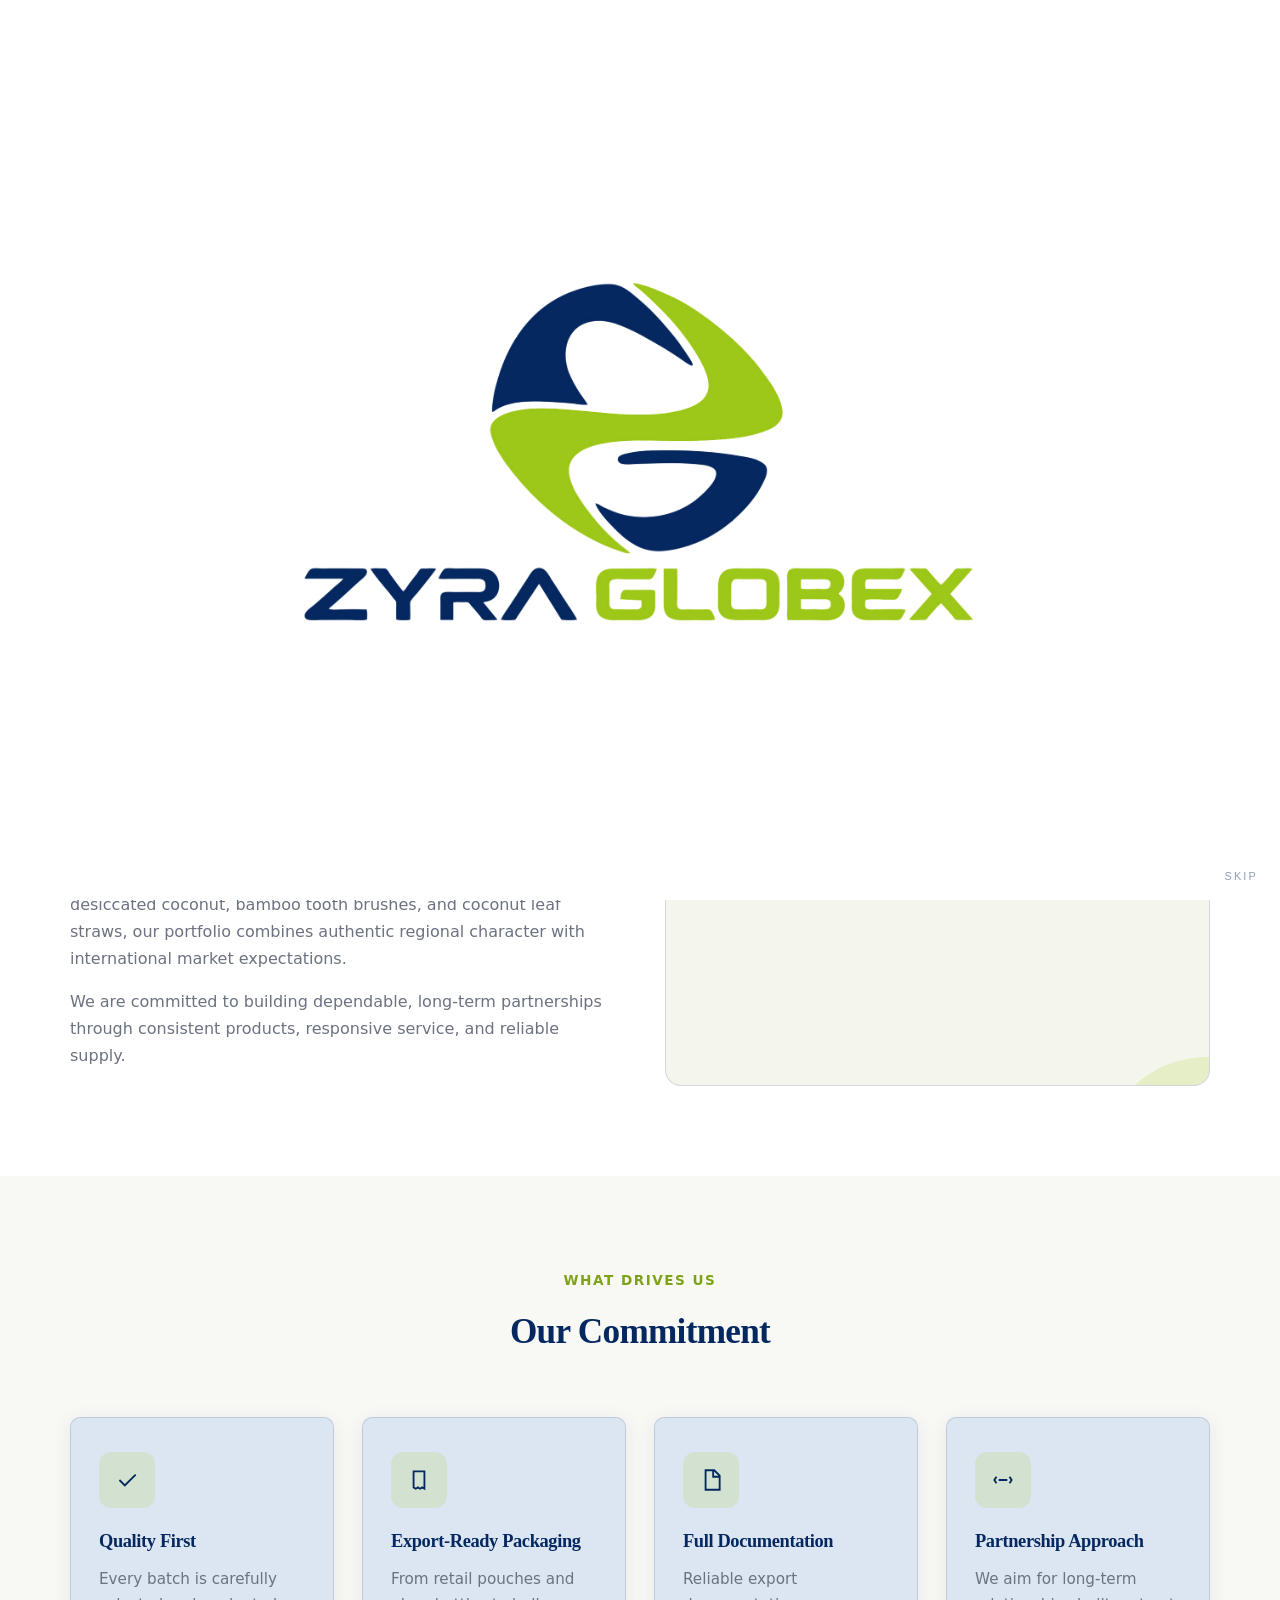
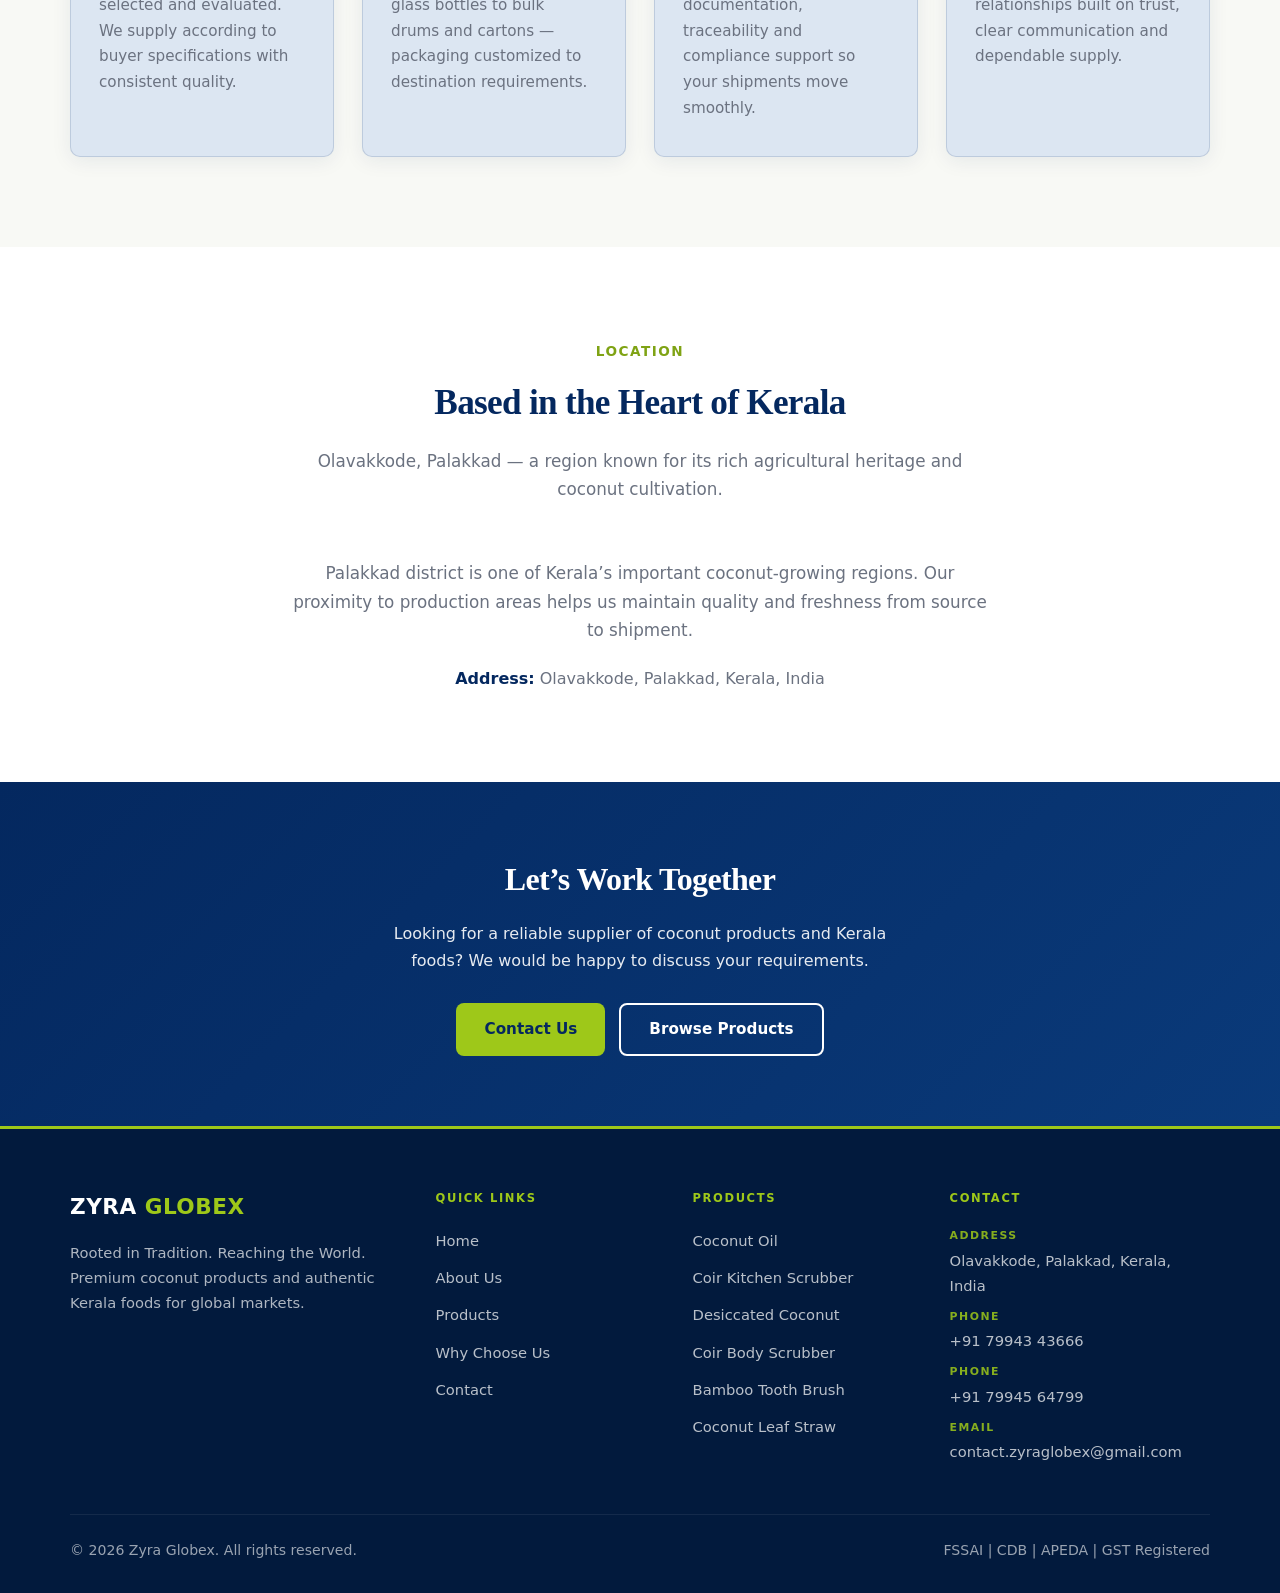
==== commit b8f1c255: "Use one style for every product name" ====
--- a/about.html
+++ b/about.html
@@ -140,10 +140,11 @@
           <h4>Products</h4>
           <ul>
             <li><a href="products.html#coconut-oil">Coconut Oil</a></li>
-            <li><a href="products.html#coir-kitchen-scrubber">Coir kitchen scrubber</a></li>
+            <li><a href="products.html#coir-kitchen-scrubber">Coir Kitchen Scrubber</a></li>
             <li><a href="products.html#desiccated-coconut">Desiccated Coconut</a></li>
-            <li><a href="products.html#coir-body-scrubber">Coir Body scrubber</a></li>
-            <li><a href="products.html#coconut-leaf-straw">Coconut leaf straw</a></li>
+            <li><a href="products.html#coir-body-scrubber">Coir Body Scrubber</a></li>
+            <li><a href="products.html#bamboo-tooth-brush">Bamboo Tooth Brush</a></li>
+            <li><a href="products.html#coconut-leaf-straw">Coconut Leaf Straw</a></li>
           </ul>
         </div>
         <div class="footer-contact">
--- a/css/style.css
+++ b/css/style.css
@@ -1225,12 +1225,12 @@
 
 /* Quiet, physical motion. Logo colours stay navy and lime. */
 .hero {
-  position: sticky;
-  top: 0;
+  position: relative;
   z-index: 1;
-  height: 100svh;
-  min-height: 100svh;
+  height: auto;
+  min-height: 88vh;
   background: #04285f;
+  overflow: hidden;
 }
 
 .hero::before,
@@ -1407,12 +1407,6 @@
     animation-timeline: scroll(root block);
   }
 
-  .hero-content {
-    animation: heroLift linear both;
-    animation-timeline: scroll(root block);
-    animation-range: 0 68vh;
-  }
-
   .chapter-photo img {
     animation: chapterDrift linear both;
     animation-timeline: view();
@@ -1422,13 +1416,6 @@
 
 @keyframes scrollFill {
   to { transform: scaleX(1); }
-}
-
-@keyframes heroLift {
-  to {
-    opacity: 0;
-    transform: translate3d(0, -80px, 0);
-  }
 }
 
 @keyframes chapterDrift {
@@ -1468,6 +1455,10 @@
 }
 
 h1, h2, h3 { font-family: Palatino, "Palatino Linotype", "Iowan Old Style", Georgia, serif; letter-spacing: -0.02em; }
+.product-jumps .btn,
+#products {
+  font-family: Palatino, "Palatino Linotype", "Iowan Old Style", Georgia, serif;
+}
 .why-item { background: #dce6f2; border: 1px solid rgba(4, 40, 95, 0.14); border-radius: 16px; padding: 22px; }
 .about-image { background: #f4f6ee; border-radius: 16px; border: 1px solid rgba(4, 40, 95, 0.14); min-height: 420px; height: 100%; display: flex; align-items: center; justify-content: center; position: relative; overflow: hidden; }
 .about-image::after { content: ""; position: absolute; width: 220px; height: 220px; border-radius: 50%; background: rgba(158, 200, 25, 0.18); animation: aboutGlow 4.8s ease-in-out infinite; }
@@ -1684,10 +1675,19 @@
   }
 }
 
-.hero-logo {
-  display: block;
-  height: 72px;
-  width: auto;
-  margin: 0 0 22px;
-  background: none;
-}
+@media (max-width: 768px) {
+  .hero {
+    min-height: 0;
+    height: auto;
+    padding: 96px 0 36px;
+  }
+
+  .hero-content {
+    padding: 0;
+  }
+
+  .hero-logo {
+    height: 64px;
+    margin-bottom: 16px;
+  }
+}
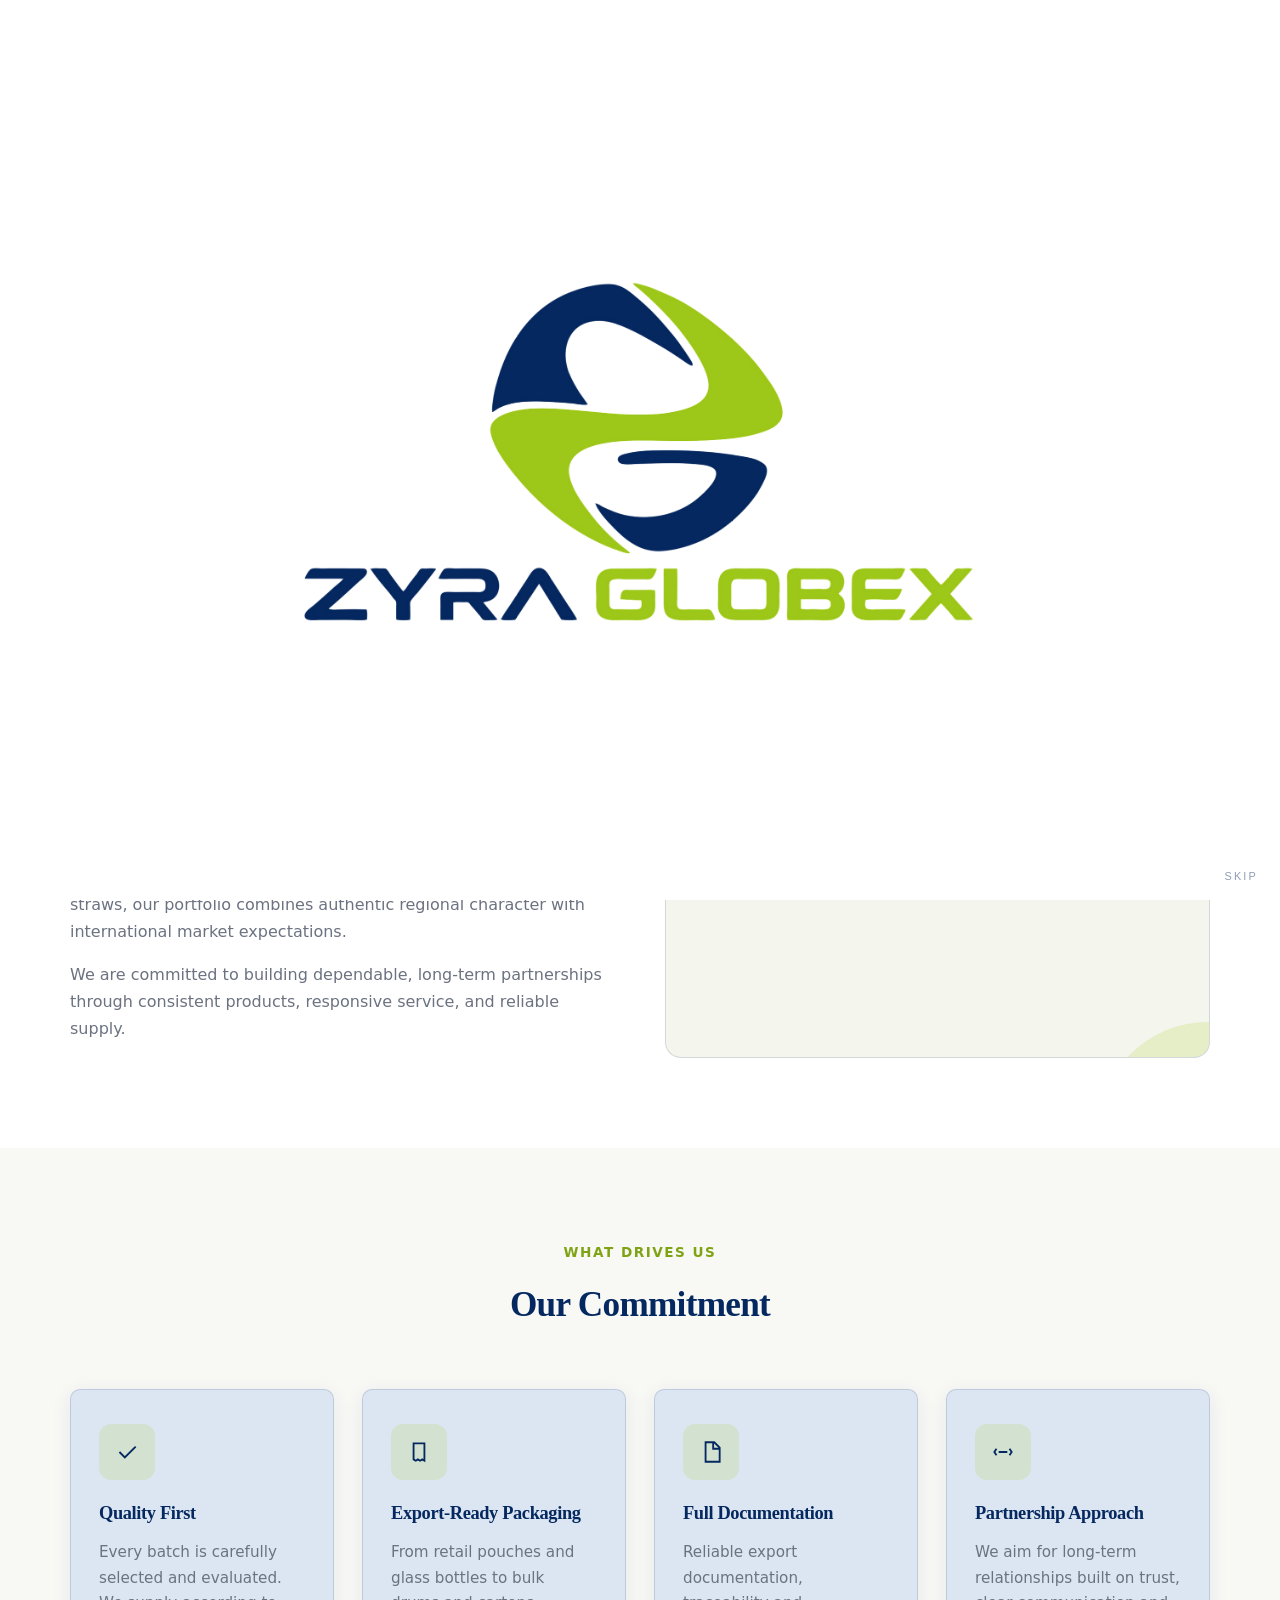
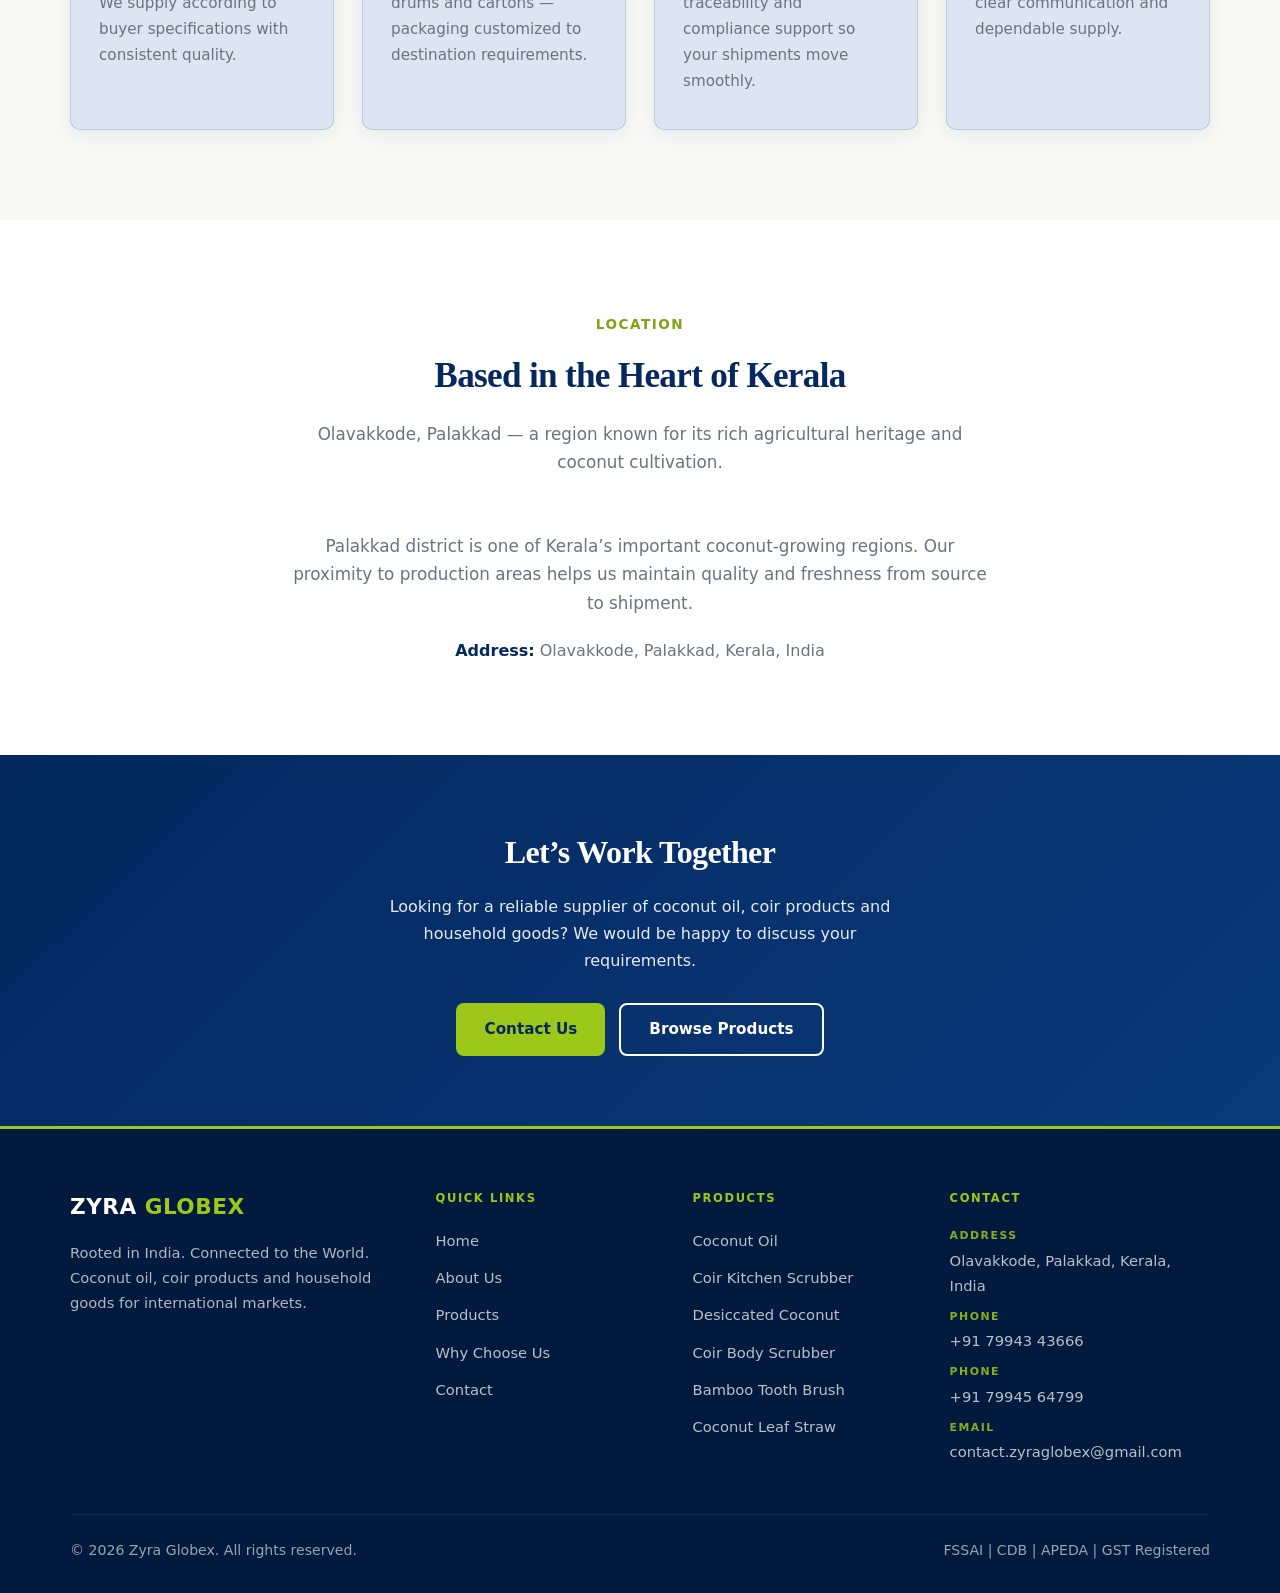
==== commit 7dbe18a2: "Match the slogan and product wording on every page" ====
--- a/about.html
+++ b/about.html
@@ -3,7 +3,7 @@
 <head>
   <meta charset="UTF-8">
   <meta name="viewport" content="width=device-width, initial-scale=1.0">
-  <meta name="description" content="About Zyra Globex - Connecting carefully selected food products from Kerala with discerning buyers worldwide. Based in Palakkad, registered with Coconut Development Board.">
+  <meta name="description" content="About Zyra Globex - Connecting carefully selected products from Kerala with discerning buyers worldwide. Based in Palakkad, registered with Coconut Development Board.">
   <title>About Us | Zyra Globex</title>
   <link rel="stylesheet" href="css/style.css">
   <link rel="icon" href="images/logo.png" type="image/png">
@@ -41,7 +41,7 @@
   <section class="page-hero">
     <div class="container">
       <h1>About Zyra Globex</h1>
-      <p>Rooted in Tradition. Reaching the World.</p>
+      <p>Rooted in India. Connected to the World.</p>
     </div>
   </section>
 
@@ -50,8 +50,8 @@
       <div class="about-grid">
         <div class="about-text">
           <h2>Our Story</h2>
-          <p>Zyra Globex was established with a clear vision: to connect carefully selected food products from Kerala with discerning buyers and markets worldwide.</p>
-          <p>We focus on coconut-based products, traditional sweeteners, tropical ingredients, and authentic regional foods — selected for their quality, consistency, and market suitability.</p>
+          <p>Zyra Globex was established with a clear vision: to connect carefully selected products from Kerala with discerning buyers and markets worldwide.</p>
+          <p>We focus on coconut oil, coir products and household goods — selected for their quality, consistency, and market suitability.</p>
           <p>Our products are sourced through a trusted network of established production partners and undergo careful selection and quality evaluation before shipment. We place strong emphasis on product specifications, hygienic handling, appropriate packaging, traceability, and reliable export documentation.</p>
           <p>From coconut oil and coir kitchen scrubbers to coir body scrubbers, desiccated coconut, bamboo tooth brushes, and coconut leaf straws, our portfolio combines authentic regional character with international market expectations.</p>
           <p>We are committed to building dependable, long-term partnerships through consistent products, responsive service, and reliable supply.</p>
@@ -111,7 +111,7 @@
   <section class="cta-banner">
     <div class="container">
       <h2>Let’s Work Together</h2>
-      <p>Looking for a reliable supplier of coconut products and Kerala foods? We would be happy to discuss your requirements.</p>
+      <p>Looking for a reliable supplier of coconut oil, coir products and household goods? We would be happy to discuss your requirements.</p>
       <div class="cta-buttons">
         <a href="contact.html" class="btn btn-green">Contact Us</a>
         <a href="products.html" class="btn btn-outline" style="border-color: white; color: white;">Browse Products</a>
@@ -124,7 +124,7 @@
       <div class="footer-grid">
         <div class="footer-brand">
           <a href="index.html" class="logo-text">ZYRA <span>GLOBEX</span></a>
-          <p>Rooted in Tradition. Reaching the World.<br>Premium coconut products and authentic Kerala foods for global markets.</p>
+          <p>Rooted in India. Connected to the World.<br>Coconut oil, coir products and household goods for international markets.</p>
         </div>
         <div>
           <h4>Quick Links</h4>
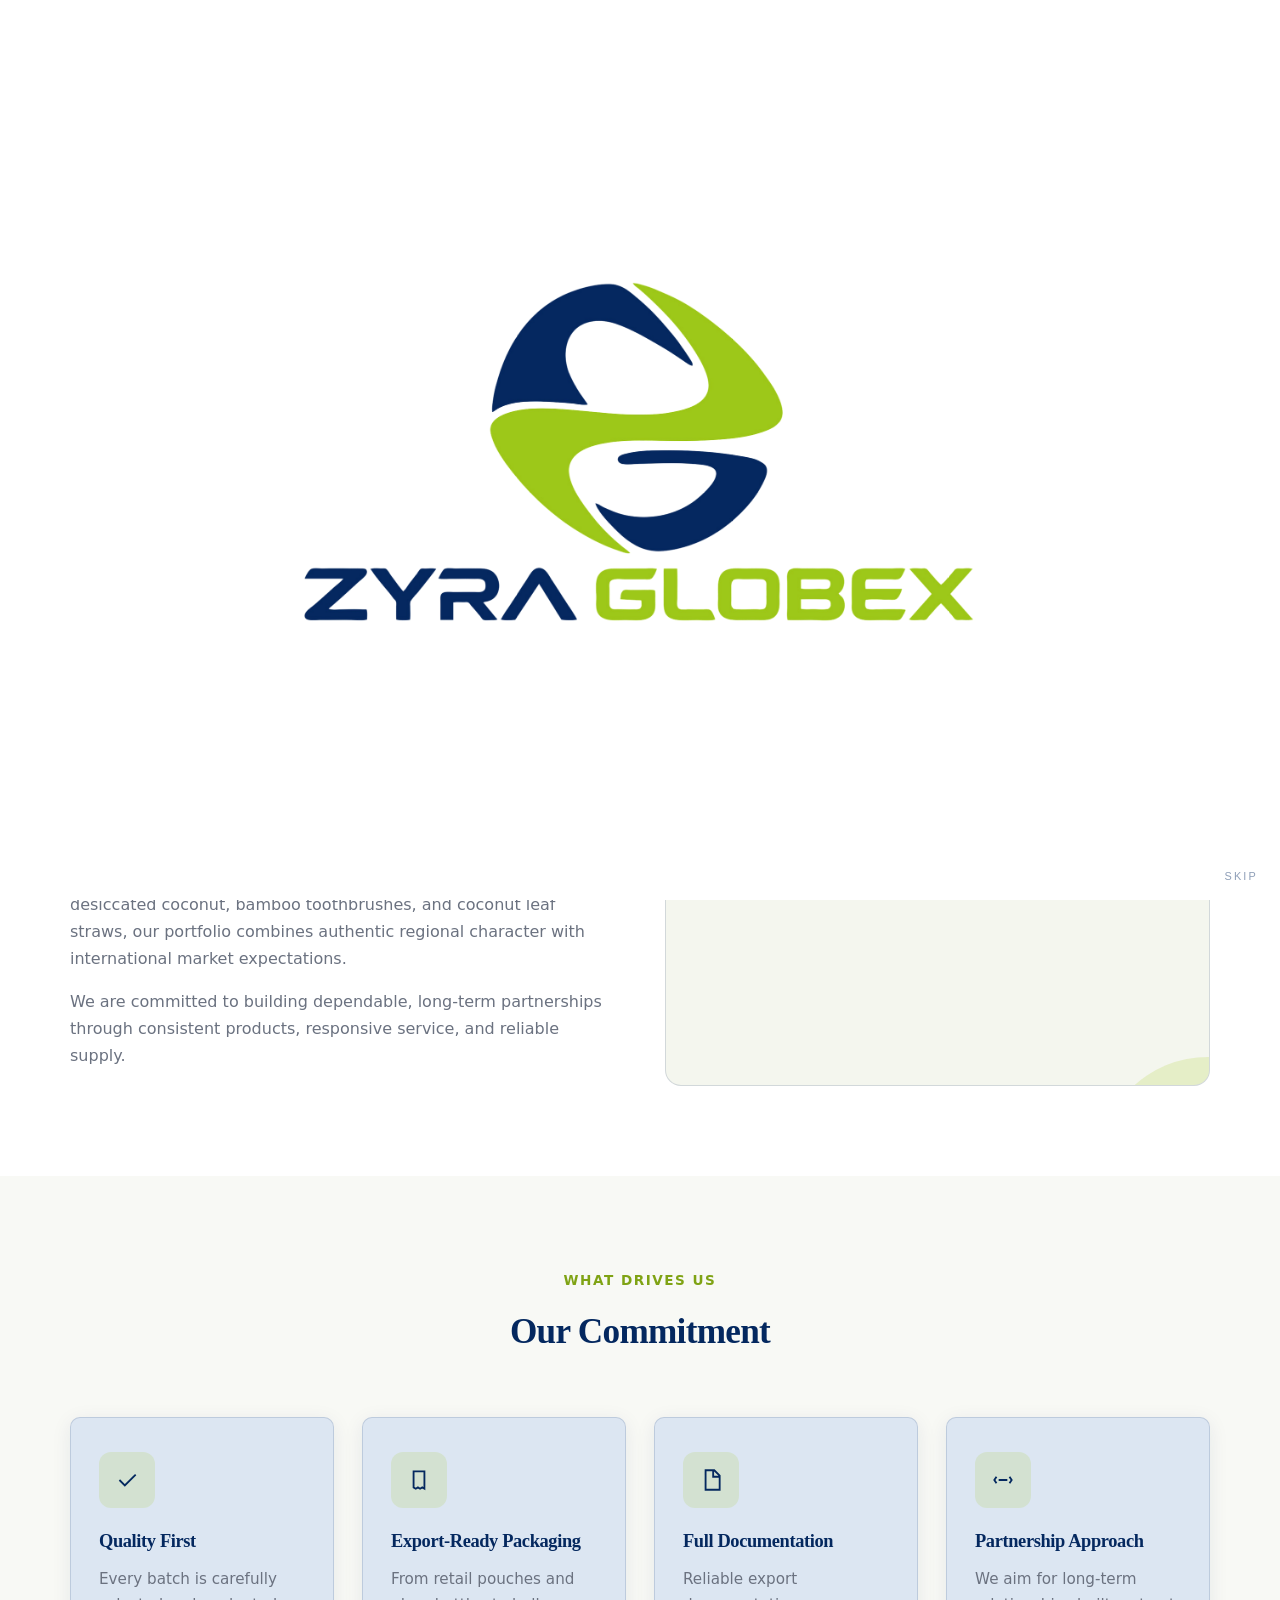
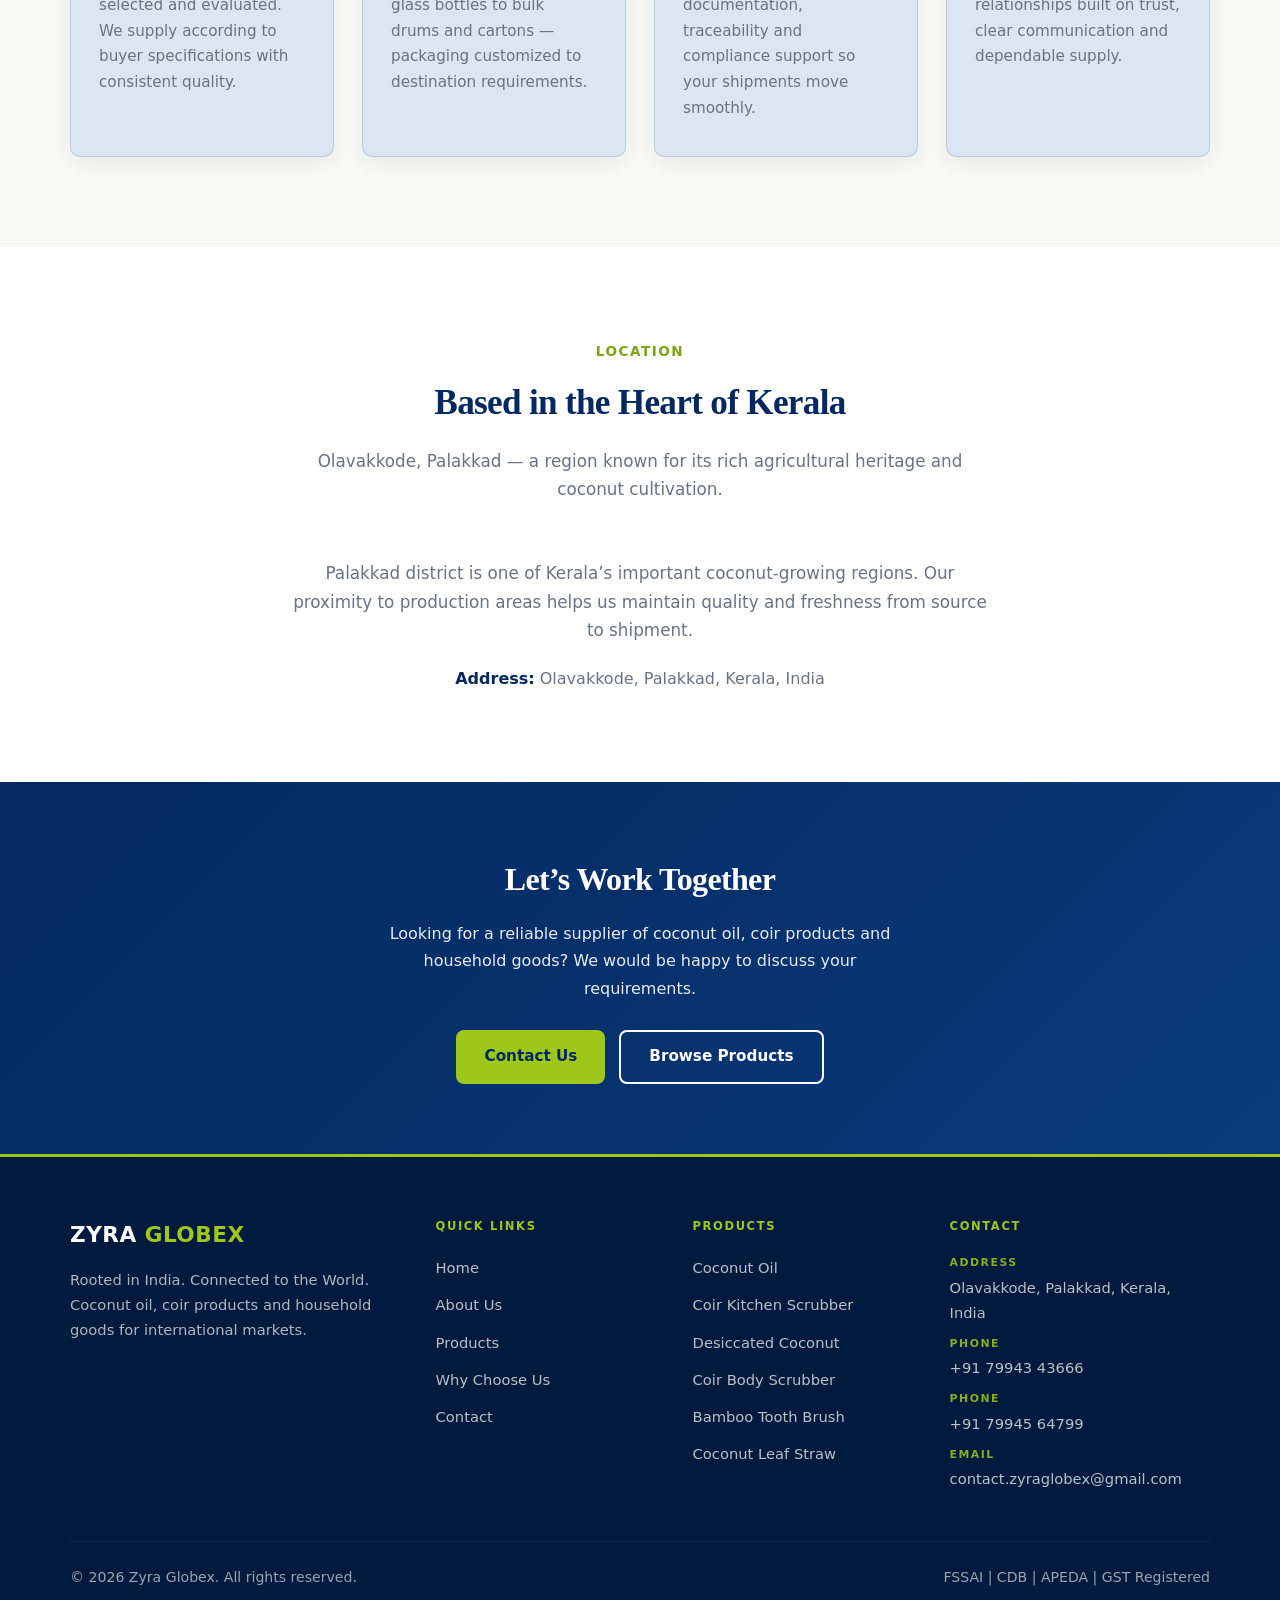
==== commit 9d9ba5cd: "Update the About page story" ====
--- a/about.html
+++ b/about.html
@@ -3,7 +3,7 @@
 <head>
   <meta charset="UTF-8">
   <meta name="viewport" content="width=device-width, initial-scale=1.0">
-  <meta name="description" content="About Zyra Globex - Connecting carefully selected products from Kerala with discerning buyers worldwide. Based in Palakkad, registered with Coconut Development Board.">
+  <meta name="description" content="About Zyra Globex - Connecting carefully selected products from India with discerning buyers worldwide. Based in Palakkad, registered with Coconut Development Board.">
   <title>About Us | Zyra Globex</title>
   <link rel="stylesheet" href="css/style.css">
   <link rel="icon" href="images/logo.png" type="image/png">
@@ -50,10 +50,10 @@
       <div class="about-grid">
         <div class="about-text">
           <h2>Our Story</h2>
-          <p>Zyra Globex was established with a clear vision: to connect carefully selected products from Kerala with discerning buyers and markets worldwide.</p>
-          <p>We focus on coconut oil, coir products and household goods — selected for their quality, consistency, and market suitability.</p>
+          <p>Zyra Globex was established with a clear vision: to connect carefully selected products from India with discerning buyers and markets worldwide.</p>
+          <p>We focus on coconut oil, coir products, and household goods, selecting products based on their quality, consistency, and market suitability.</p>
           <p>Our products are sourced through a trusted network of established production partners and undergo careful selection and quality evaluation before shipment. We place strong emphasis on product specifications, hygienic handling, appropriate packaging, traceability, and reliable export documentation.</p>
-          <p>From coconut oil and coir kitchen scrubbers to coir body scrubbers, desiccated coconut, bamboo tooth brushes, and coconut leaf straws, our portfolio combines authentic regional character with international market expectations.</p>
+          <p>From coconut oil and coir kitchen scrubbers to coir body scrubbers, desiccated coconut, bamboo toothbrushes, and coconut leaf straws, our portfolio combines authentic regional character with international market expectations.</p>
           <p>We are committed to building dependable, long-term partnerships through consistent products, responsive service, and reliable supply.</p>
         </div>
         <div class="about-image">
@@ -162,6 +162,6 @@
     </div>
   </footer>
 
-  <script src="js/main.js"></script>
+  <script src="js/main.js?v=7"></script>
 </body>
 </html>
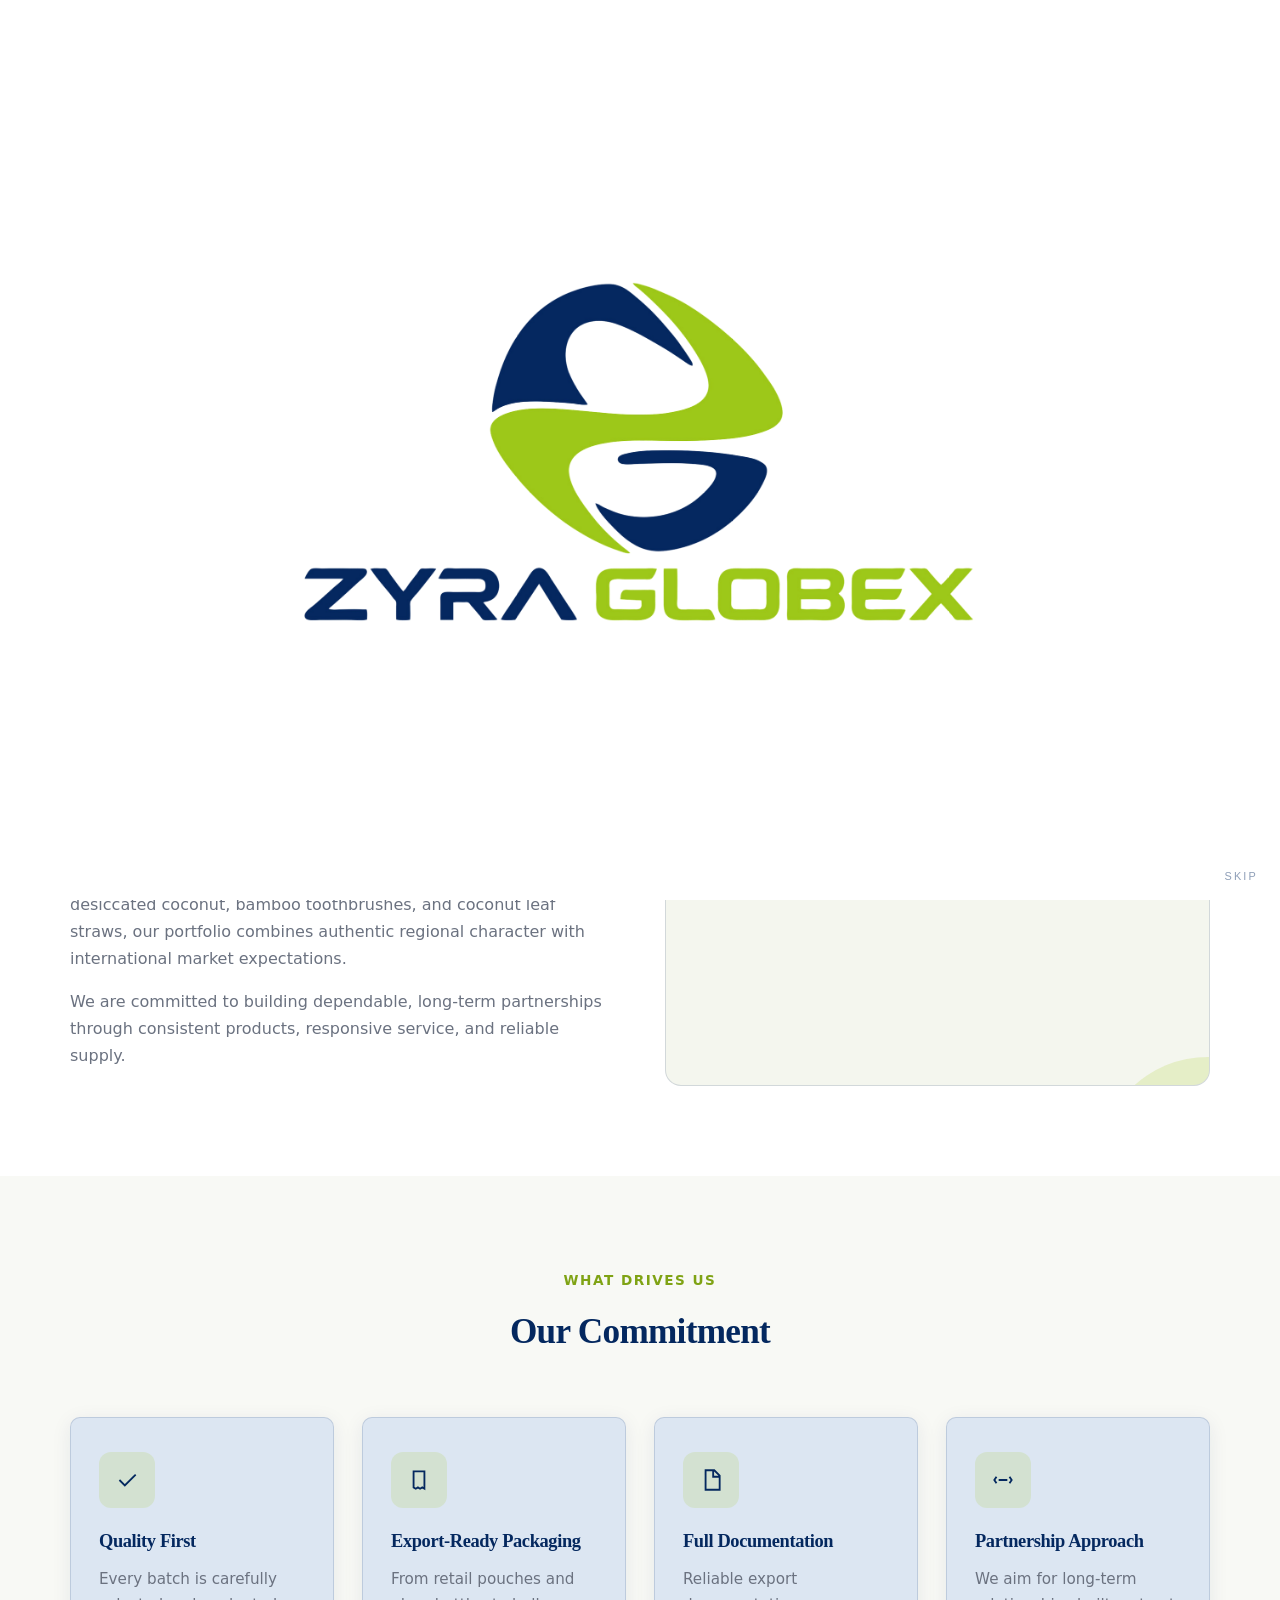
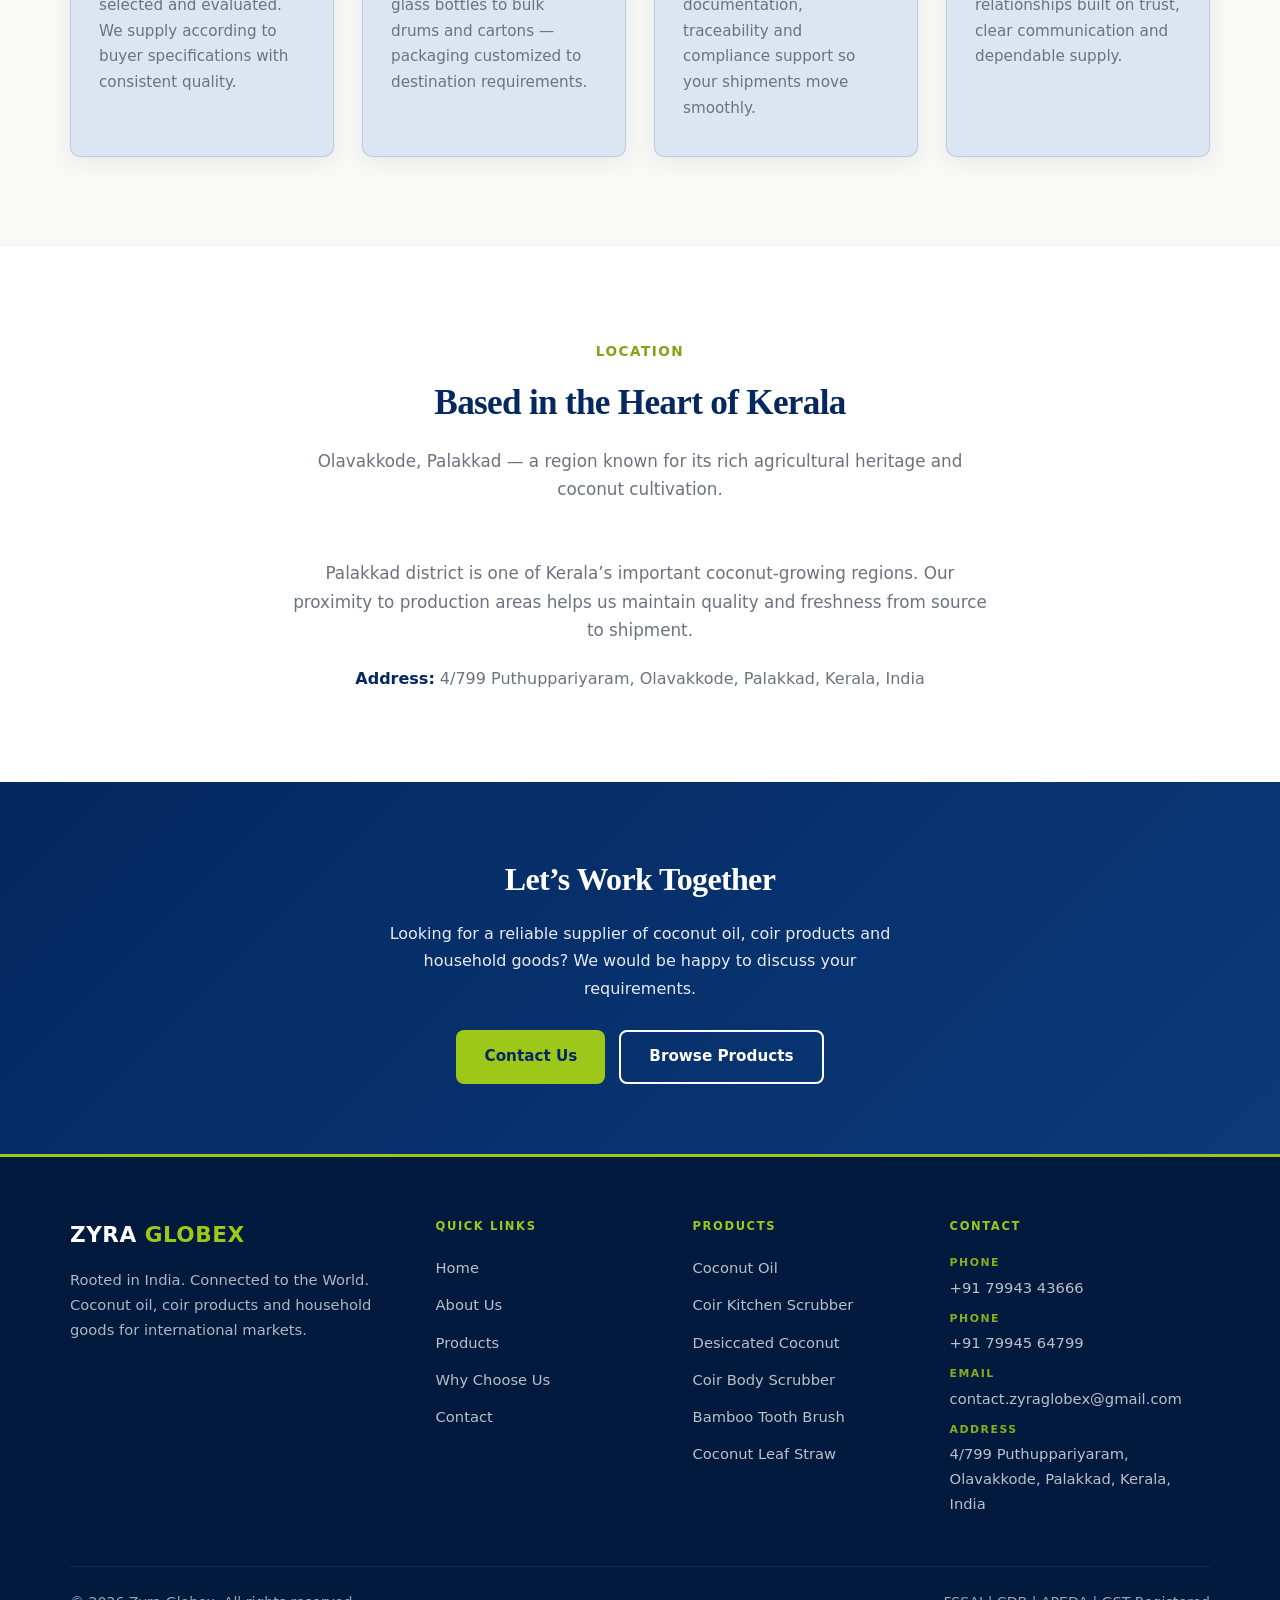
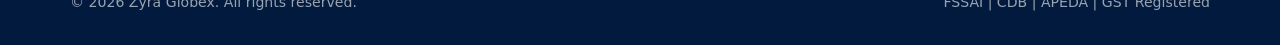
==== commit 01a01910: "Put the full address first after the phone, and curve the home photo" ====
--- a/about.html
+++ b/about.html
@@ -49,7 +49,7 @@
     <div class="container">
       <div class="about-grid">
         <div class="about-text">
-          <h2>Our Story</h2>
+          <h2>Our Vision</h2>
           <p>Zyra Globex was established with a clear vision: to connect carefully selected products from India with discerning buyers and markets worldwide.</p>
           <p>We focus on coconut oil, coir products, and household goods, selecting products based on their quality, consistency, and market suitability.</p>
           <p>Our products are sourced through a trusted network of established production partners and undergo careful selection and quality evaluation before shipment. We place strong emphasis on product specifications, hygienic handling, appropriate packaging, traceability, and reliable export documentation.</p>
@@ -103,7 +103,7 @@
       </div>
       <div style="max-width: 700px; margin: 0 auto; text-align: center; color: var(--gray);">
         <p style="font-size: 1.05rem; margin-bottom: 20px;">Palakkad district is one of Kerala’s important coconut-growing regions. Our proximity to production areas helps us maintain quality and freshness from source to shipment.</p>
-        <p><strong style="color: var(--navy);">Address:</strong> Olavakkode, Palakkad, Kerala, India</p>
+        <p><strong style="color: var(--navy);">Address:</strong> 4/799 Puthuppariyaram, Olavakkode, Palakkad, Kerala, India</p>
       </div>
     </div>
   </section>
@@ -149,10 +149,10 @@
         </div>
         <div class="footer-contact">
           <h4>Contact</h4>
-          <p><span class="foot-label">Address</span>Olavakkode, Palakkad, Kerala, India</p>
           <p><span class="foot-label">Phone</span><a href="tel:+917994343666">+91 79943 43666</a></p>
           <p><span class="foot-label">Phone</span><a href="tel:+917994564799">+91 79945 64799</a></p>
           <p><span class="foot-label">Email</span><a href="mailto:contact.zyraglobex@gmail.com">contact.zyraglobex@gmail.com</a></p>
+          <p><span class="foot-label">Address</span>4/799 Puthuppariyaram, Olavakkode, Palakkad, Kerala, India</p>
         </div>
       </div>
       <div class="footer-bottom">
--- a/css/style.css
+++ b/css/style.css
@@ -1229,13 +1229,35 @@
   z-index: 1;
   height: auto;
   min-height: 88vh;
+  margin: 16px 16px 0;
   background: #04285f;
   overflow: hidden;
+  border-radius: 36px;
 }
 
 .hero::before,
 .hero::after {
   display: none;
+}
+
+.hero .container {
+  position: relative;
+  z-index: 2;
+  display: flex;
+  justify-content: center;
+  width: 100%;
+}
+
+.hero-content {
+  text-align: center;
+}
+
+.hero-logo {
+  display: block;
+  height: 220px;
+  width: auto;
+  max-width: 90vw;
+  margin: 0 auto 22px;
 }
 
 .header.is-scrolled {
@@ -1507,6 +1529,7 @@
 .hero-slides img { position: absolute; inset: 0; width: 100%; height: 100%; object-fit: cover; opacity: 0; transform: translate3d(6%, 0, 0) scale(1.08); transition: opacity 1.1s ease, transform 6s ease; }
 .hero-slides img.is-on { opacity: 1; transform: translate3d(0, 0, 0) scale(1); }
 .hero-shade { position: absolute; inset: 0; z-index: 1; background: linear-gradient(90deg, rgba(4, 40, 95, 0.9) 0%, rgba(4, 40, 95, 0.74) 46%, rgba(4, 40, 95, 0.42) 100%); pointer-events: none; }
+.hero .hero-shade { background: none; }
 
 
 
@@ -1679,7 +1702,9 @@
   .hero {
     min-height: 0;
     height: auto;
+    margin: 10px 10px 0;
     padding: 96px 0 36px;
+    border-radius: 28px;
   }
 
   .hero-content {
@@ -1687,7 +1712,7 @@
   }
 
   .hero-logo {
-    height: 64px;
-    margin-bottom: 16px;
-  }
-}
+    height: 190px;
+    margin: 0 auto 16px;
+  }
+}
